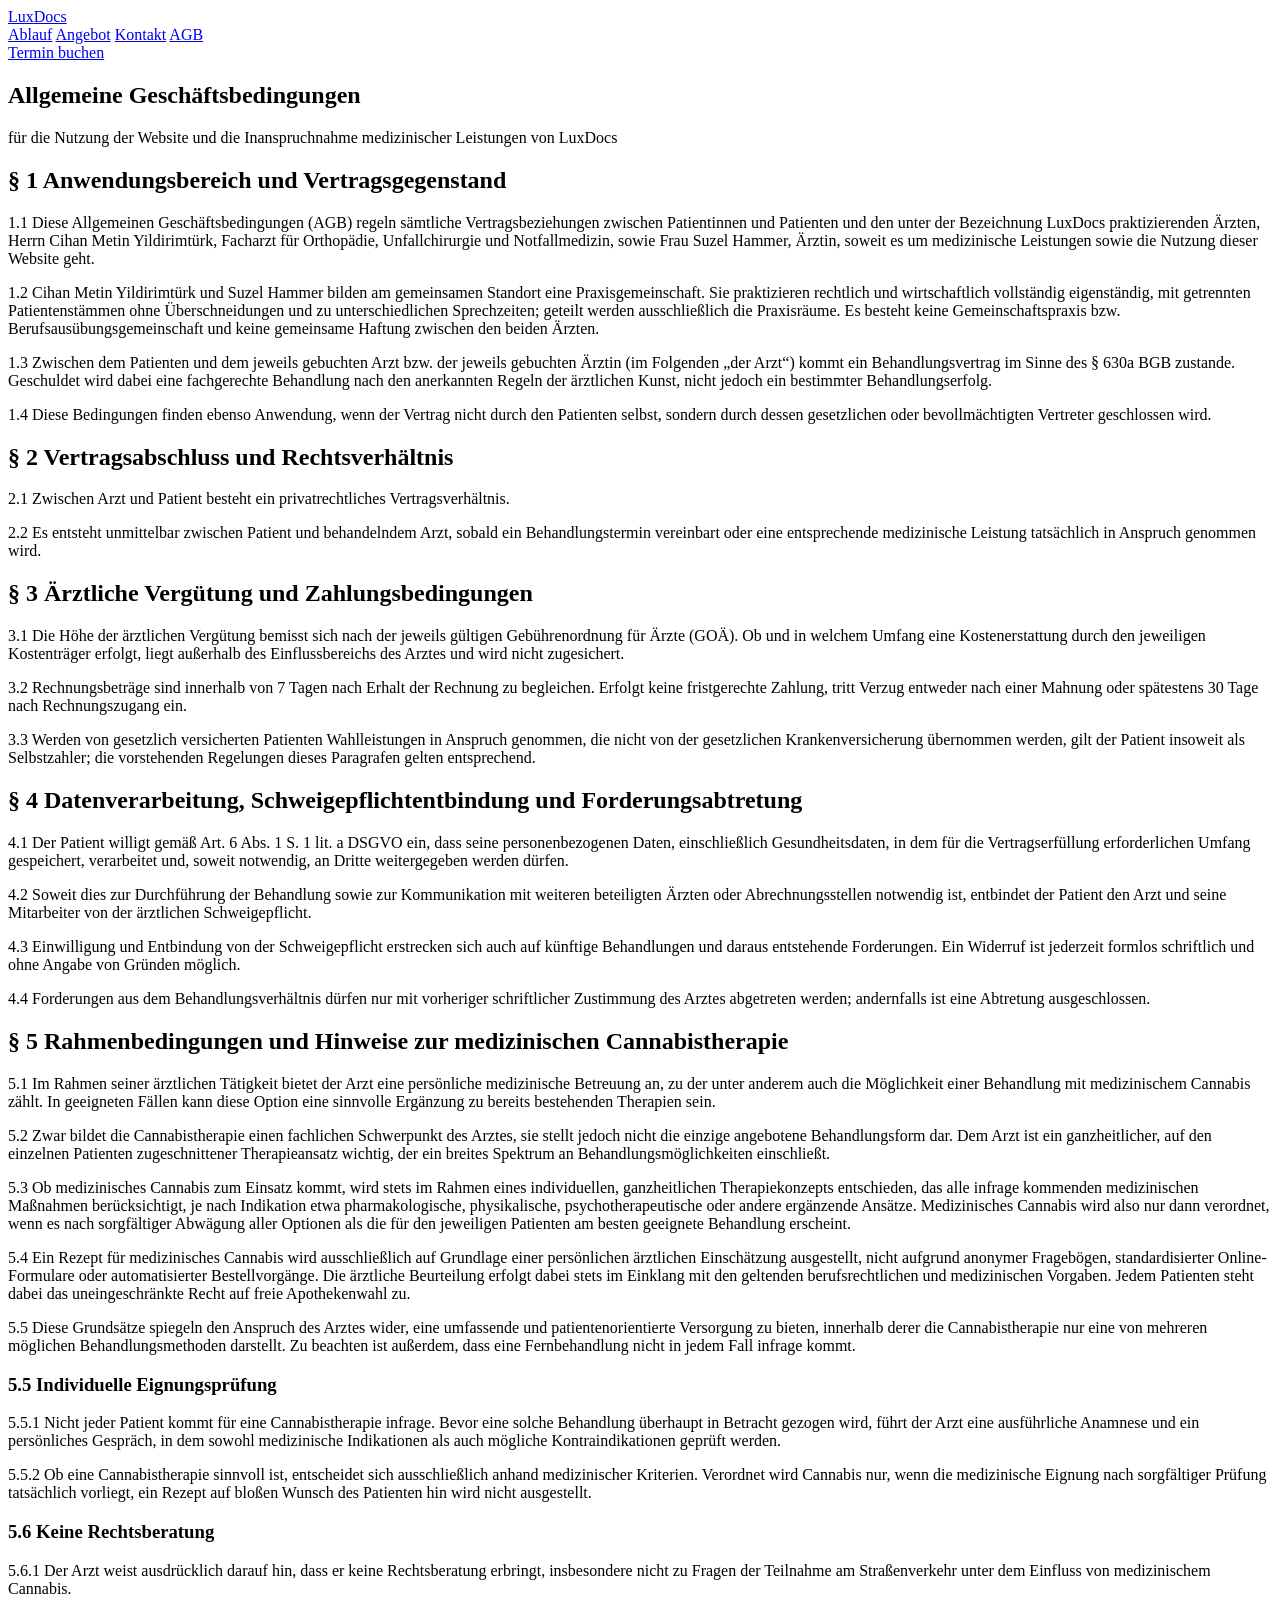
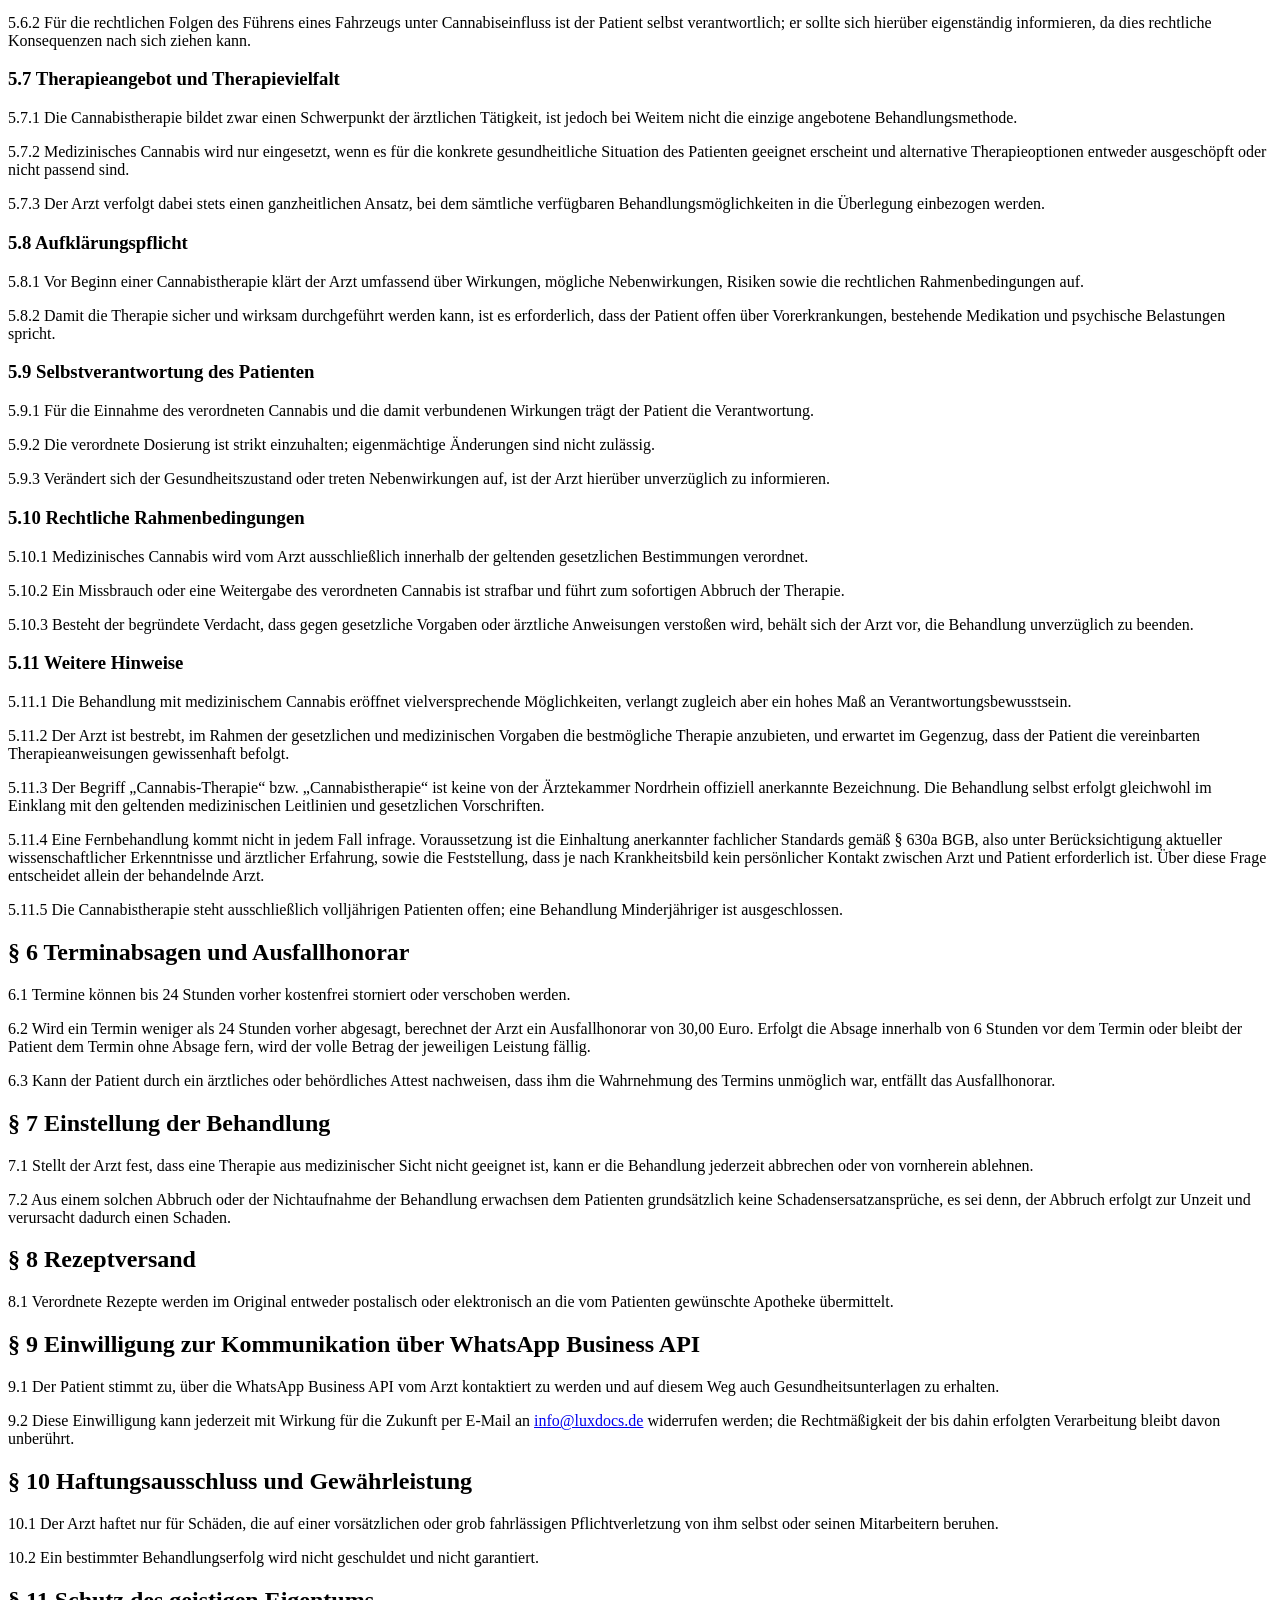
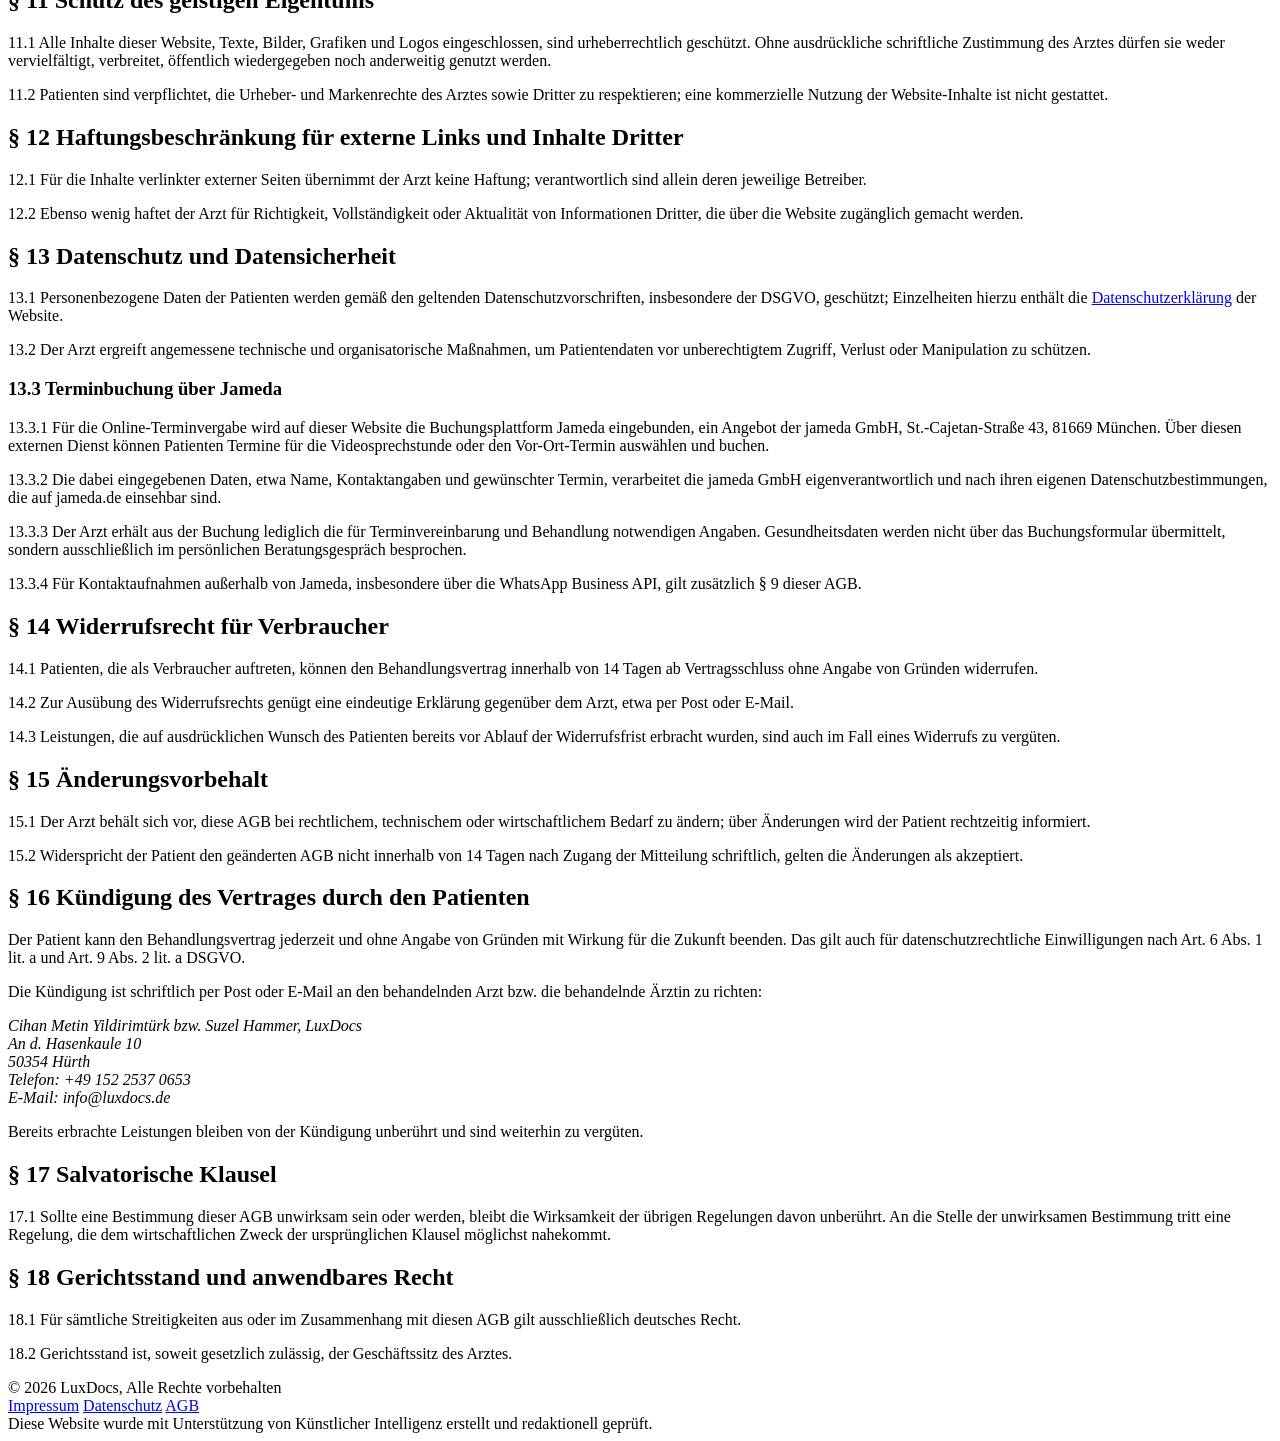
==== agb.html @ f841a047 "Add files via upload" ====
<!DOCTYPE html>
<html lang="de">
<head>
<meta charset="UTF-8">
<meta name="viewport" content="width=device-width, initial-scale=1.0">
<title>AGB, LuxDocs</title>
<meta name="description" content="Allgemeine Geschäftsbedingungen von LuxDocs für die Nutzung der Website und die Inanspruchnahme medizinischer Leistungen.">
<link rel="stylesheet" href="styles.css">
<link rel="icon" type="image/svg+xml" href="data:image/svg+xml,%3Csvg xmlns='http://www.w3.org/2000/svg' viewBox='0 0 100 100'%3E%3Crect width='100' height='100' rx='22' fill='%2315311a'/%3E%3Ctext x='50' y='68' font-family='-apple-system,Helvetica,Arial,sans-serif' font-size='56' font-weight='700' fill='%23f7f5ee' text-anchor='middle'%3EL%3C/text%3E%3C/svg%3E">
</head>
<body>

<header>
  <div class="container nav">
    <a class="logo" href="index.html">Lux<span>Docs</span></a>
    <nav class="nav-links">
      <a href="index.html#ablauf">Ablauf</a>
      <a href="index.html#angebot">Angebot</a>
      <a href="index.html#kontakt">Kontakt</a>
      <a href="agb.html">AGB</a>
    </nav>
    <a class="btn btn-primary" href="https://www.jameda.de/cihan-metin-yildirimtuerk/arzt-orthopaede-unfallchirurg-notfallmediziner/huerth" target="_blank" rel="noopener">Termin buchen</a>
  </div>
</header>

<section class="legal-hero">
  <div class="container">
    <h1>Allgemeine Geschäftsbedingungen</h1>
    <p class="legal-updated">für die Nutzung der Website und die Inanspruchnahme medizinischer Leistungen von LuxDocs</p>
  </div>
</section>

<section class="legal">
  <div class="container legal-inner">

    <h2>§ 1 Anwendungsbereich und Vertragsgegenstand</h2>
    <p>1.1 Diese Allgemeinen Geschäftsbedingungen (AGB) regeln sämtliche Vertragsbeziehungen zwischen Patientinnen und Patienten und den unter der Bezeichnung LuxDocs praktizierenden Ärzten, Herrn Cihan Metin Yildirimtürk, Facharzt für Orthopädie, Unfallchirurgie und Notfallmedizin, sowie Frau Suzel Hammer, Ärztin, soweit es um medizinische Leistungen sowie die Nutzung dieser Website geht.</p>
    <p>1.2 Cihan Metin Yildirimtürk und Suzel Hammer bilden am gemeinsamen Standort eine Praxisgemeinschaft. Sie praktizieren rechtlich und wirtschaftlich vollständig eigenständig, mit getrennten Patientenstämmen ohne Überschneidungen und zu unterschiedlichen Sprechzeiten; geteilt werden ausschließlich die Praxisräume. Es besteht keine Gemeinschaftspraxis bzw. Berufsausübungsgemeinschaft und keine gemeinsame Haftung zwischen den beiden Ärzten.</p>
    <p>1.3 Zwischen dem Patienten und dem jeweils gebuchten Arzt bzw. der jeweils gebuchten Ärztin (im Folgenden „der Arzt“) kommt ein Behandlungsvertrag im Sinne des § 630a BGB zustande. Geschuldet wird dabei eine fachgerechte Behandlung nach den anerkannten Regeln der ärztlichen Kunst, nicht jedoch ein bestimmter Behandlungserfolg.</p>
    <p>1.4 Diese Bedingungen finden ebenso Anwendung, wenn der Vertrag nicht durch den Patienten selbst, sondern durch dessen gesetzlichen oder bevollmächtigten Vertreter geschlossen wird.</p>

    <h2>§ 2 Vertragsabschluss und Rechtsverhältnis</h2>
    <p>2.1 Zwischen Arzt und Patient besteht ein privatrechtliches Vertragsverhältnis.</p>
    <p>2.2 Es entsteht unmittelbar zwischen Patient und behandelndem Arzt, sobald ein Behandlungstermin vereinbart oder eine entsprechende medizinische Leistung tatsächlich in Anspruch genommen wird.</p>

    <h2>§ 3 Ärztliche Vergütung und Zahlungsbedingungen</h2>
    <p>3.1 Die Höhe der ärztlichen Vergütung bemisst sich nach der jeweils gültigen Gebührenordnung für Ärzte (GOÄ). Ob und in welchem Umfang eine Kostenerstattung durch den jeweiligen Kostenträger erfolgt, liegt außerhalb des Einflussbereichs des Arztes und wird nicht zugesichert.</p>
    <p>3.2 Rechnungsbeträge sind innerhalb von 7 Tagen nach Erhalt der Rechnung zu begleichen. Erfolgt keine fristgerechte Zahlung, tritt Verzug entweder nach einer Mahnung oder spätestens 30 Tage nach Rechnungszugang ein.</p>
    <p>3.3 Werden von gesetzlich versicherten Patienten Wahlleistungen in Anspruch genommen, die nicht von der gesetzlichen Krankenversicherung übernommen werden, gilt der Patient insoweit als Selbstzahler; die vorstehenden Regelungen dieses Paragrafen gelten entsprechend.</p>

    <h2>§ 4 Datenverarbeitung, Schweigepflichtentbindung und Forderungsabtretung</h2>
    <p>4.1 Der Patient willigt gemäß Art. 6 Abs. 1 S. 1 lit. a DSGVO ein, dass seine personenbezogenen Daten, einschließlich Gesundheitsdaten, in dem für die Vertragserfüllung erforderlichen Umfang gespeichert, verarbeitet und, soweit notwendig, an Dritte weitergegeben werden dürfen.</p>
    <p>4.2 Soweit dies zur Durchführung der Behandlung sowie zur Kommunikation mit weiteren beteiligten Ärzten oder Abrechnungsstellen notwendig ist, entbindet der Patient den Arzt und seine Mitarbeiter von der ärztlichen Schweigepflicht.</p>
    <p>4.3 Einwilligung und Entbindung von der Schweigepflicht erstrecken sich auch auf künftige Behandlungen und daraus entstehende Forderungen. Ein Widerruf ist jederzeit formlos schriftlich und ohne Angabe von Gründen möglich.</p>
    <p>4.4 Forderungen aus dem Behandlungsverhältnis dürfen nur mit vorheriger schriftlicher Zustimmung des Arztes abgetreten werden; andernfalls ist eine Abtretung ausgeschlossen.</p>

    <h2>§ 5 Rahmenbedingungen und Hinweise zur medizinischen Cannabistherapie</h2>
    <p>5.1 Im Rahmen seiner ärztlichen Tätigkeit bietet der Arzt eine persönliche medizinische Betreuung an, zu der unter anderem auch die Möglichkeit einer Behandlung mit medizinischem Cannabis zählt. In geeigneten Fällen kann diese Option eine sinnvolle Ergänzung zu bereits bestehenden Therapien sein.</p>
    <p>5.2 Zwar bildet die Cannabistherapie einen fachlichen Schwerpunkt des Arztes, sie stellt jedoch nicht die einzige angebotene Behandlungsform dar. Dem Arzt ist ein ganzheitlicher, auf den einzelnen Patienten zugeschnittener Therapieansatz wichtig, der ein breites Spektrum an Behandlungsmöglichkeiten einschließt.</p>
    <p>5.3 Ob medizinisches Cannabis zum Einsatz kommt, wird stets im Rahmen eines individuellen, ganzheitlichen Therapiekonzepts entschieden, das alle infrage kommenden medizinischen Maßnahmen berücksichtigt, je nach Indikation etwa pharmakologische, physikalische, psychotherapeutische oder andere ergänzende Ansätze. Medizinisches Cannabis wird also nur dann verordnet, wenn es nach sorgfältiger Abwägung aller Optionen als die für den jeweiligen Patienten am besten geeignete Behandlung erscheint.</p>
    <p>5.4 Ein Rezept für medizinisches Cannabis wird ausschließlich auf Grundlage einer persönlichen ärztlichen Einschätzung ausgestellt, nicht aufgrund anonymer Fragebögen, standardisierter Online-Formulare oder automatisierter Bestellvorgänge. Die ärztliche Beurteilung erfolgt dabei stets im Einklang mit den geltenden berufsrechtlichen und medizinischen Vorgaben. Jedem Patienten steht dabei das uneingeschränkte Recht auf freie Apothekenwahl zu.</p>
    <p>5.5 Diese Grundsätze spiegeln den Anspruch des Arztes wider, eine umfassende und patientenorientierte Versorgung zu bieten, innerhalb derer die Cannabistherapie nur eine von mehreren möglichen Behandlungsmethoden darstellt. Zu beachten ist außerdem, dass eine Fernbehandlung nicht in jedem Fall infrage kommt.</p>

    <h3>5.5 Individuelle Eignungsprüfung</h3>
    <p>5.5.1 Nicht jeder Patient kommt für eine Cannabistherapie infrage. Bevor eine solche Behandlung überhaupt in Betracht gezogen wird, führt der Arzt eine ausführliche Anamnese und ein persönliches Gespräch, in dem sowohl medizinische Indikationen als auch mögliche Kontraindikationen geprüft werden.</p>
    <p>5.5.2 Ob eine Cannabistherapie sinnvoll ist, entscheidet sich ausschließlich anhand medizinischer Kriterien. Verordnet wird Cannabis nur, wenn die medizinische Eignung nach sorgfältiger Prüfung tatsächlich vorliegt, ein Rezept auf bloßen Wunsch des Patienten hin wird nicht ausgestellt.</p>

    <h3>5.6 Keine Rechtsberatung</h3>
    <p>5.6.1 Der Arzt weist ausdrücklich darauf hin, dass er keine Rechtsberatung erbringt, insbesondere nicht zu Fragen der Teilnahme am Straßenverkehr unter dem Einfluss von medizinischem Cannabis.</p>
    <p>5.6.2 Für die rechtlichen Folgen des Führens eines Fahrzeugs unter Cannabiseinfluss ist der Patient selbst verantwortlich; er sollte sich hierüber eigenständig informieren, da dies rechtliche Konsequenzen nach sich ziehen kann.</p>

    <h3>5.7 Therapieangebot und Therapievielfalt</h3>
    <p>5.7.1 Die Cannabistherapie bildet zwar einen Schwerpunkt der ärztlichen Tätigkeit, ist jedoch bei Weitem nicht die einzige angebotene Behandlungsmethode.</p>
    <p>5.7.2 Medizinisches Cannabis wird nur eingesetzt, wenn es für die konkrete gesundheitliche Situation des Patienten geeignet erscheint und alternative Therapieoptionen entweder ausgeschöpft oder nicht passend sind.</p>
    <p>5.7.3 Der Arzt verfolgt dabei stets einen ganzheitlichen Ansatz, bei dem sämtliche verfügbaren Behandlungsmöglichkeiten in die Überlegung einbezogen werden.</p>

    <h3>5.8 Aufklärungspflicht</h3>
    <p>5.8.1 Vor Beginn einer Cannabistherapie klärt der Arzt umfassend über Wirkungen, mögliche Nebenwirkungen, Risiken sowie die rechtlichen Rahmenbedingungen auf.</p>
    <p>5.8.2 Damit die Therapie sicher und wirksam durchgeführt werden kann, ist es erforderlich, dass der Patient offen über Vorerkrankungen, bestehende Medikation und psychische Belastungen spricht.</p>

    <h3>5.9 Selbstverantwortung des Patienten</h3>
    <p>5.9.1 Für die Einnahme des verordneten Cannabis und die damit verbundenen Wirkungen trägt der Patient die Verantwortung.</p>
    <p>5.9.2 Die verordnete Dosierung ist strikt einzuhalten; eigenmächtige Änderungen sind nicht zulässig.</p>
    <p>5.9.3 Verändert sich der Gesundheitszustand oder treten Nebenwirkungen auf, ist der Arzt hierüber unverzüglich zu informieren.</p>

    <h3>5.10 Rechtliche Rahmenbedingungen</h3>
    <p>5.10.1 Medizinisches Cannabis wird vom Arzt ausschließlich innerhalb der geltenden gesetzlichen Bestimmungen verordnet.</p>
    <p>5.10.2 Ein Missbrauch oder eine Weitergabe des verordneten Cannabis ist strafbar und führt zum sofortigen Abbruch der Therapie.</p>
    <p>5.10.3 Besteht der begründete Verdacht, dass gegen gesetzliche Vorgaben oder ärztliche Anweisungen verstoßen wird, behält sich der Arzt vor, die Behandlung unverzüglich zu beenden.</p>

    <h3>5.11 Weitere Hinweise</h3>
    <p>5.11.1 Die Behandlung mit medizinischem Cannabis eröffnet vielversprechende Möglichkeiten, verlangt zugleich aber ein hohes Maß an Verantwortungsbewusstsein.</p>
    <p>5.11.2 Der Arzt ist bestrebt, im Rahmen der gesetzlichen und medizinischen Vorgaben die bestmögliche Therapie anzubieten, und erwartet im Gegenzug, dass der Patient die vereinbarten Therapieanweisungen gewissenhaft befolgt.</p>
    <p>5.11.3 Der Begriff „Cannabis-Therapie“ bzw. „Cannabistherapie“ ist keine von der Ärztekammer Nordrhein offiziell anerkannte Bezeichnung. Die Behandlung selbst erfolgt gleichwohl im Einklang mit den geltenden medizinischen Leitlinien und gesetzlichen Vorschriften.</p>
    <p>5.11.4 Eine Fernbehandlung kommt nicht in jedem Fall infrage. Voraussetzung ist die Einhaltung anerkannter fachlicher Standards gemäß § 630a BGB, also unter Berücksichtigung aktueller wissenschaftlicher Erkenntnisse und ärztlicher Erfahrung, sowie die Feststellung, dass je nach Krankheitsbild kein persönlicher Kontakt zwischen Arzt und Patient erforderlich ist. Über diese Frage entscheidet allein der behandelnde Arzt.</p>
    <p>5.11.5 Die Cannabistherapie steht ausschließlich volljährigen Patienten offen; eine Behandlung Minderjähriger ist ausgeschlossen.</p>

    <h2>§ 6 Terminabsagen und Ausfallhonorar</h2>
    <p>6.1 Termine können bis 24 Stunden vorher kostenfrei storniert oder verschoben werden.</p>
    <p>6.2 Wird ein Termin weniger als 24 Stunden vorher abgesagt, berechnet der Arzt ein Ausfallhonorar von 30,00 Euro. Erfolgt die Absage innerhalb von 6 Stunden vor dem Termin oder bleibt der Patient dem Termin ohne Absage fern, wird der volle Betrag der jeweiligen Leistung fällig.</p>
    <p>6.3 Kann der Patient durch ein ärztliches oder behördliches Attest nachweisen, dass ihm die Wahrnehmung des Termins unmöglich war, entfällt das Ausfallhonorar.</p>

    <h2>§ 7 Einstellung der Behandlung</h2>
    <p>7.1 Stellt der Arzt fest, dass eine Therapie aus medizinischer Sicht nicht geeignet ist, kann er die Behandlung jederzeit abbrechen oder von vornherein ablehnen.</p>
    <p>7.2 Aus einem solchen Abbruch oder der Nichtaufnahme der Behandlung erwachsen dem Patienten grundsätzlich keine Schadensersatzansprüche, es sei denn, der Abbruch erfolgt zur Unzeit und verursacht dadurch einen Schaden.</p>

    <h2>§ 8 Rezeptversand</h2>
    <p>8.1 Verordnete Rezepte werden im Original entweder postalisch oder elektronisch an die vom Patienten gewünschte Apotheke übermittelt.</p>

    <h2>§ 9 Einwilligung zur Kommunikation über WhatsApp Business API</h2>
    <p>9.1 Der Patient stimmt zu, über die WhatsApp Business API vom Arzt kontaktiert zu werden und auf diesem Weg auch Gesundheitsunterlagen zu erhalten.</p>
    <p>9.2 Diese Einwilligung kann jederzeit mit Wirkung für die Zukunft per E-Mail an <a href="mailto:info@luxdocs.de">info@luxdocs.de</a> widerrufen werden; die Rechtmäßigkeit der bis dahin erfolgten Verarbeitung bleibt davon unberührt.</p>

    <h2>§ 10 Haftungsausschluss und Gewährleistung</h2>
    <p>10.1 Der Arzt haftet nur für Schäden, die auf einer vorsätzlichen oder grob fahrlässigen Pflichtverletzung von ihm selbst oder seinen Mitarbeitern beruhen.</p>
    <p>10.2 Ein bestimmter Behandlungserfolg wird nicht geschuldet und nicht garantiert.</p>

    <h2>§ 11 Schutz des geistigen Eigentums</h2>
    <p>11.1 Alle Inhalte dieser Website, Texte, Bilder, Grafiken und Logos eingeschlossen, sind urheberrechtlich geschützt. Ohne ausdrückliche schriftliche Zustimmung des Arztes dürfen sie weder vervielfältigt, verbreitet, öffentlich wiedergegeben noch anderweitig genutzt werden.</p>
    <p>11.2 Patienten sind verpflichtet, die Urheber- und Markenrechte des Arztes sowie Dritter zu respektieren; eine kommerzielle Nutzung der Website-Inhalte ist nicht gestattet.</p>

    <h2>§ 12 Haftungsbeschränkung für externe Links und Inhalte Dritter</h2>
    <p>12.1 Für die Inhalte verlinkter externer Seiten übernimmt der Arzt keine Haftung; verantwortlich sind allein deren jeweilige Betreiber.</p>
    <p>12.2 Ebenso wenig haftet der Arzt für Richtigkeit, Vollständigkeit oder Aktualität von Informationen Dritter, die über die Website zugänglich gemacht werden.</p>

    <h2>§ 13 Datenschutz und Datensicherheit</h2>
    <p>13.1 Personenbezogene Daten der Patienten werden gemäß den geltenden Datenschutzvorschriften, insbesondere der DSGVO, geschützt; Einzelheiten hierzu enthält die <a href="datenschutz.html">Datenschutzerklärung</a> der Website.</p>
    <p>13.2 Der Arzt ergreift angemessene technische und organisatorische Maßnahmen, um Patientendaten vor unberechtigtem Zugriff, Verlust oder Manipulation zu schützen.</p>

    <h3>13.3 Terminbuchung über Jameda</h3>
    <p>13.3.1 Für die Online-Terminvergabe wird auf dieser Website die Buchungsplattform Jameda eingebunden, ein Angebot der jameda GmbH, St.-Cajetan-Straße 43, 81669 München. Über diesen externen Dienst können Patienten Termine für die Videosprechstunde oder den Vor-Ort-Termin auswählen und buchen.</p>
    <p>13.3.2 Die dabei eingegebenen Daten, etwa Name, Kontaktangaben und gewünschter Termin, verarbeitet die jameda GmbH eigenverantwortlich und nach ihren eigenen Datenschutzbestimmungen, die auf jameda.de einsehbar sind.</p>
    <p>13.3.3 Der Arzt erhält aus der Buchung lediglich die für Terminvereinbarung und Behandlung notwendigen Angaben. Gesundheitsdaten werden nicht über das Buchungsformular übermittelt, sondern ausschließlich im persönlichen Beratungsgespräch besprochen.</p>
    <p>13.3.4 Für Kontaktaufnahmen außerhalb von Jameda, insbesondere über die WhatsApp Business API, gilt zusätzlich § 9 dieser AGB.</p>

    <h2>§ 14 Widerrufsrecht für Verbraucher</h2>
    <p>14.1 Patienten, die als Verbraucher auftreten, können den Behandlungsvertrag innerhalb von 14 Tagen ab Vertragsschluss ohne Angabe von Gründen widerrufen.</p>
    <p>14.2 Zur Ausübung des Widerrufsrechts genügt eine eindeutige Erklärung gegenüber dem Arzt, etwa per Post oder E-Mail.</p>
    <p>14.3 Leistungen, die auf ausdrücklichen Wunsch des Patienten bereits vor Ablauf der Widerrufsfrist erbracht wurden, sind auch im Fall eines Widerrufs zu vergüten.</p>

    <h2>§ 15 Änderungsvorbehalt</h2>
    <p>15.1 Der Arzt behält sich vor, diese AGB bei rechtlichem, technischem oder wirtschaftlichem Bedarf zu ändern; über Änderungen wird der Patient rechtzeitig informiert.</p>
    <p>15.2 Widerspricht der Patient den geänderten AGB nicht innerhalb von 14 Tagen nach Zugang der Mitteilung schriftlich, gelten die Änderungen als akzeptiert.</p>

    <h2>§ 16 Kündigung des Vertrages durch den Patienten</h2>
    <p>Der Patient kann den Behandlungsvertrag jederzeit und ohne Angabe von Gründen mit Wirkung für die Zukunft beenden. Das gilt auch für datenschutzrechtliche Einwilligungen nach Art. 6 Abs. 1 lit. a und Art. 9 Abs. 2 lit. a DSGVO.</p>
    <p>Die Kündigung ist schriftlich per Post oder E-Mail an den behandelnden Arzt bzw. die behandelnde Ärztin zu richten:</p>
    <address>
      Cihan Metin Yildirimtürk bzw. Suzel Hammer, LuxDocs<br>
      An d. Hasenkaule 10<br>
      50354 Hürth<br>
      Telefon: +49 152 2537 0653<br>
      E-Mail: info@luxdocs.de
    </address>
    <p>Bereits erbrachte Leistungen bleiben von der Kündigung unberührt und sind weiterhin zu vergüten.</p>

    <h2>§ 17 Salvatorische Klausel</h2>
    <p>17.1 Sollte eine Bestimmung dieser AGB unwirksam sein oder werden, bleibt die Wirksamkeit der übrigen Regelungen davon unberührt. An die Stelle der unwirksamen Bestimmung tritt eine Regelung, die dem wirtschaftlichen Zweck der ursprünglichen Klausel möglichst nahekommt.</p>

    <h2>§ 18 Gerichtsstand und anwendbares Recht</h2>
    <p>18.1 Für sämtliche Streitigkeiten aus oder im Zusammenhang mit diesen AGB gilt ausschließlich deutsches Recht.</p>
    <p>18.2 Gerichtsstand ist, soweit gesetzlich zulässig, der Geschäftssitz des Arztes.</p>

  </div>
</section>

<footer>
  <div class="container footer-inner">
    <div>© <span id="year"></span> Lux<span class="brand-green">Docs</span>, Alle Rechte vorbehalten</div>
    <div class="footer-links">
      <a href="impressum.html">Impressum</a>
      <a href="datenschutz.html">Datenschutz</a>
      <a href="agb.html">AGB</a>
    </div>
  </div>
  <div class="container footer-ai">Diese Website wurde mit Unterstützung von Künstlicher Intelligenz erstellt und redaktionell geprüft.</div>
</footer>

<script>
  document.getElementById('year').textContent = new Date().getFullYear();
</script>

</body>
</html>
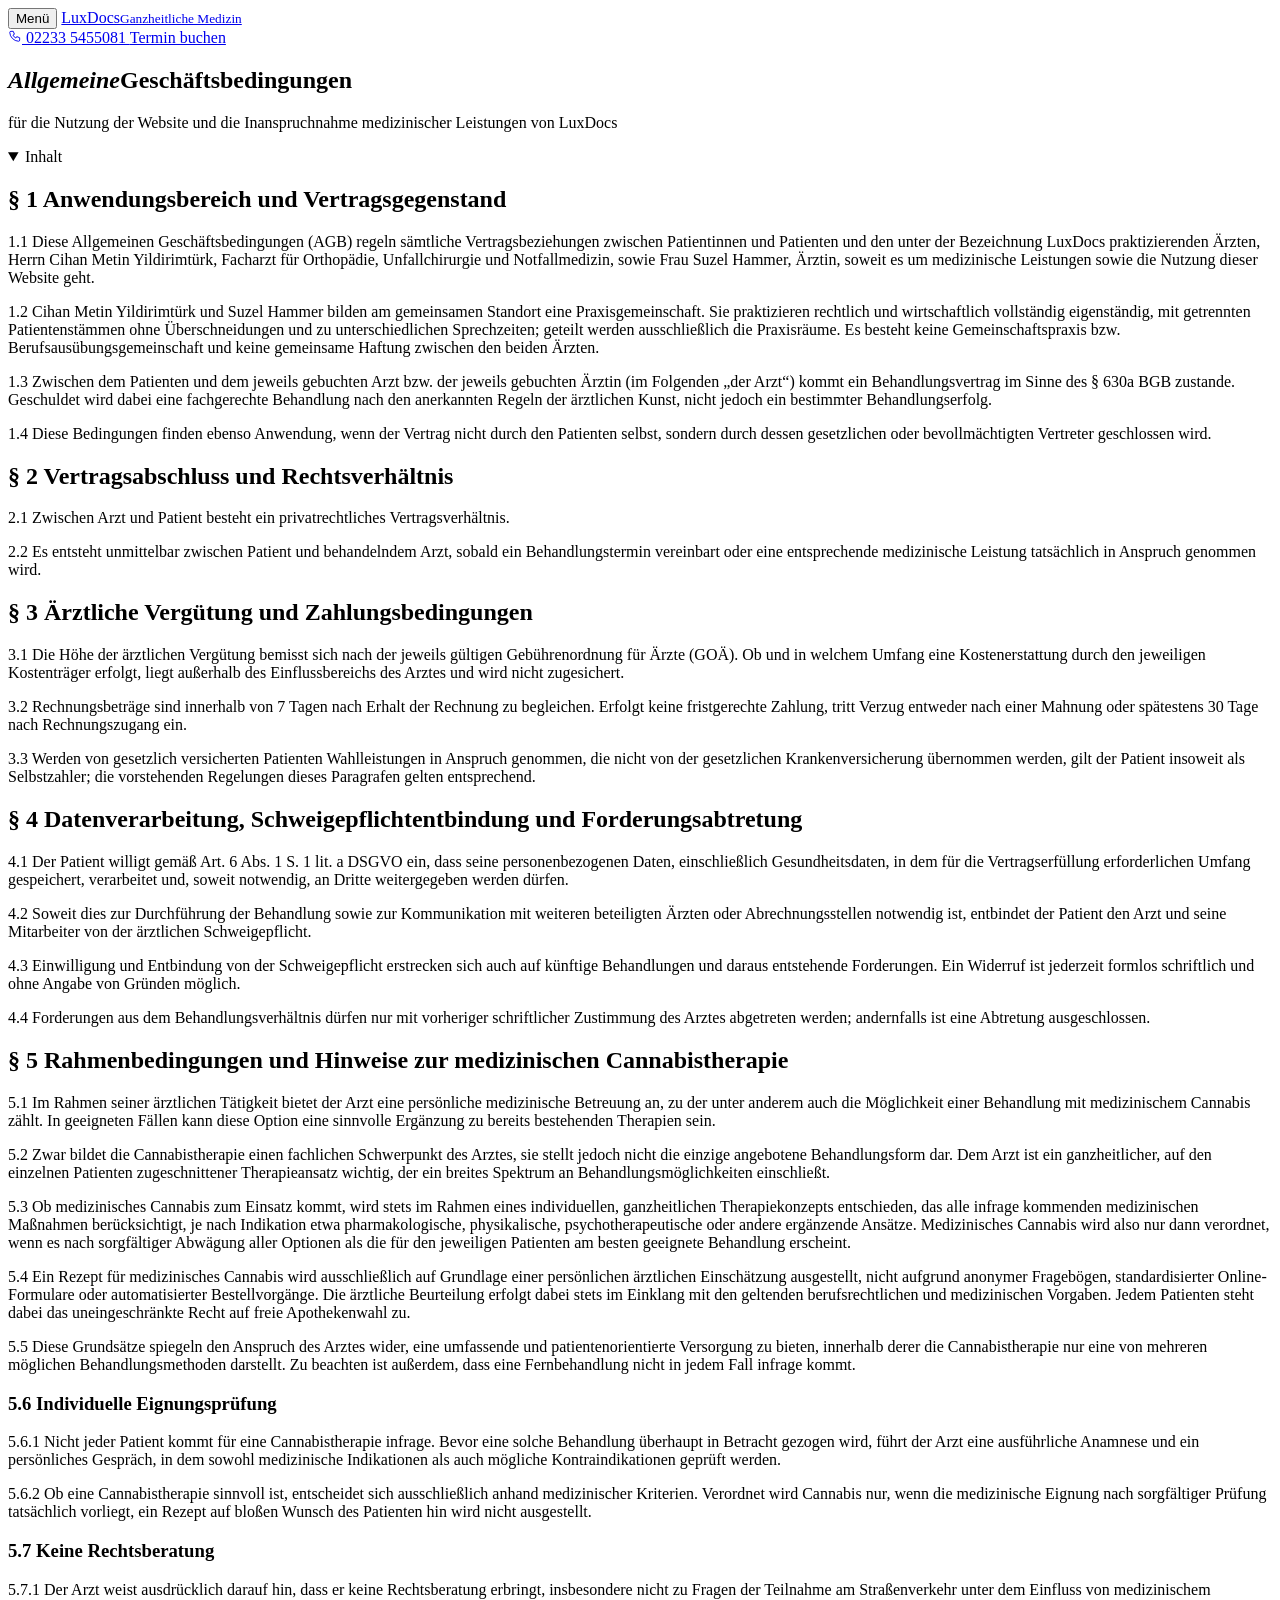
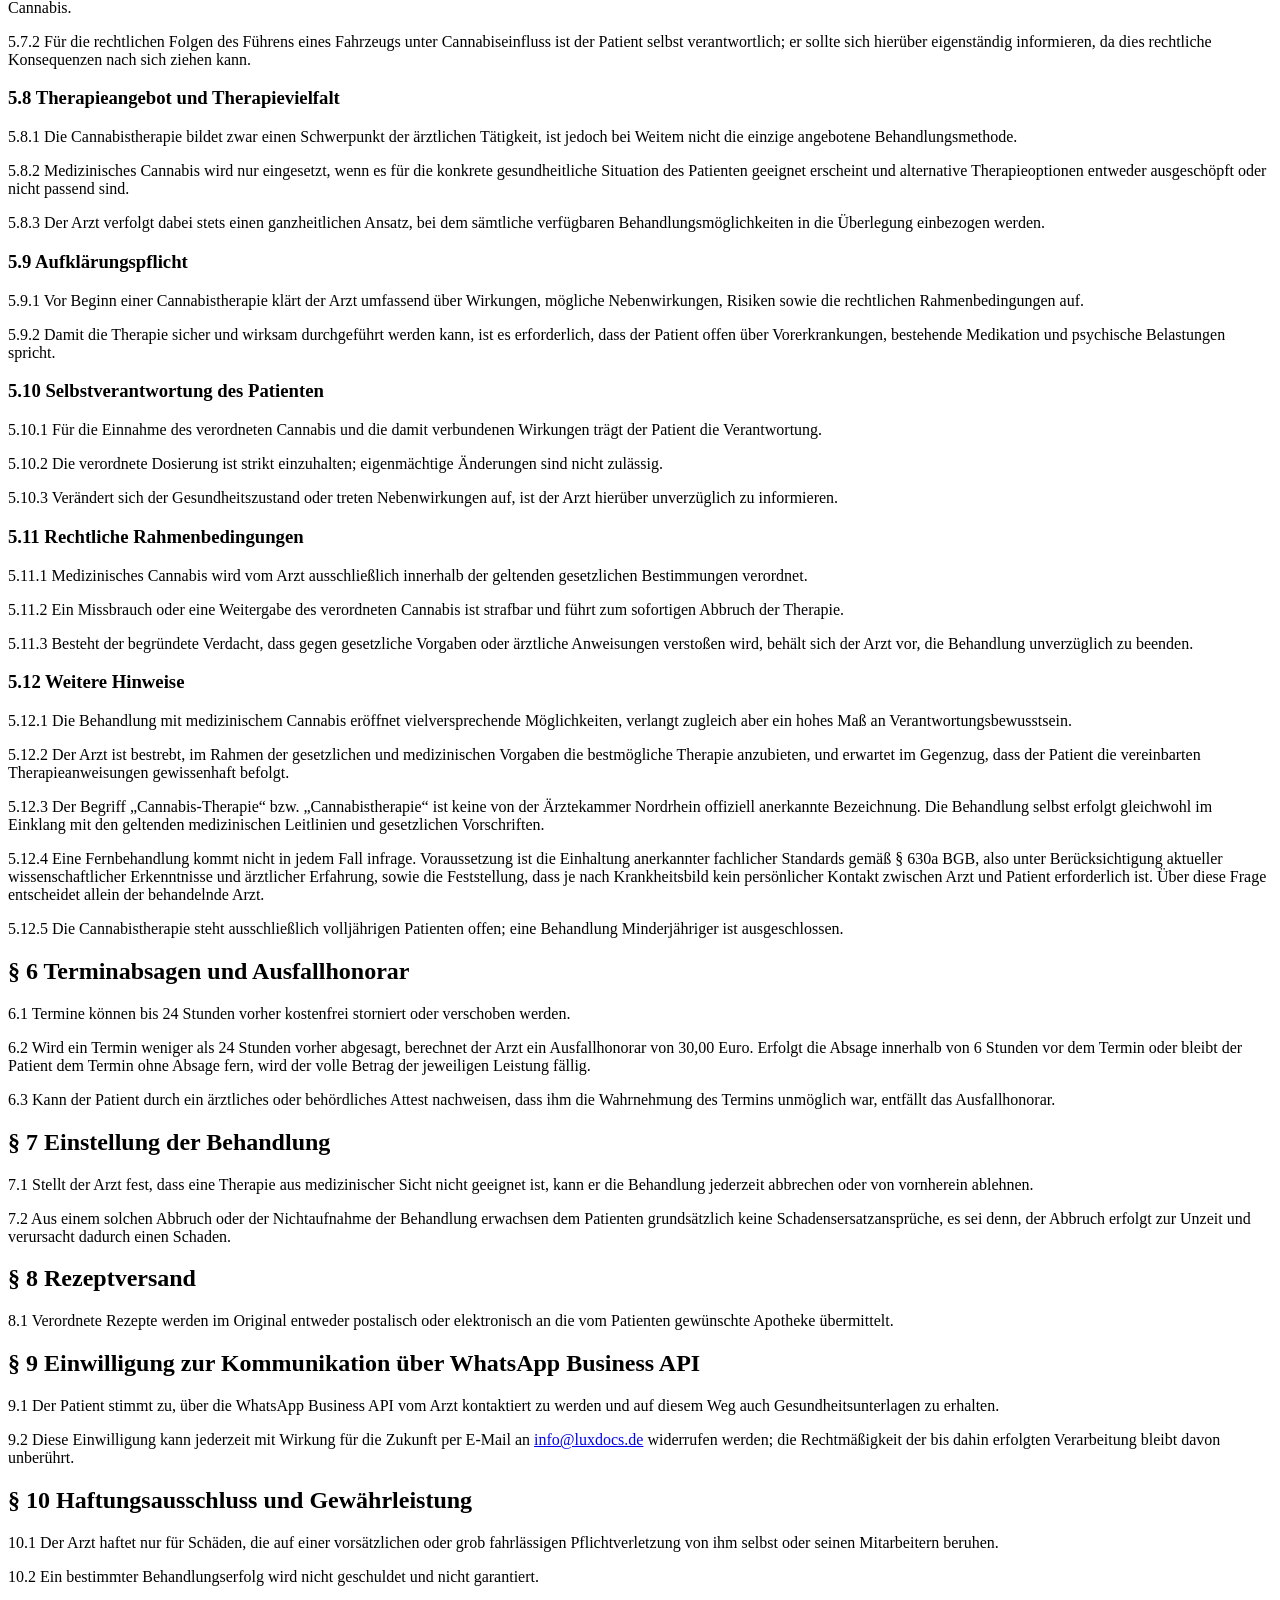
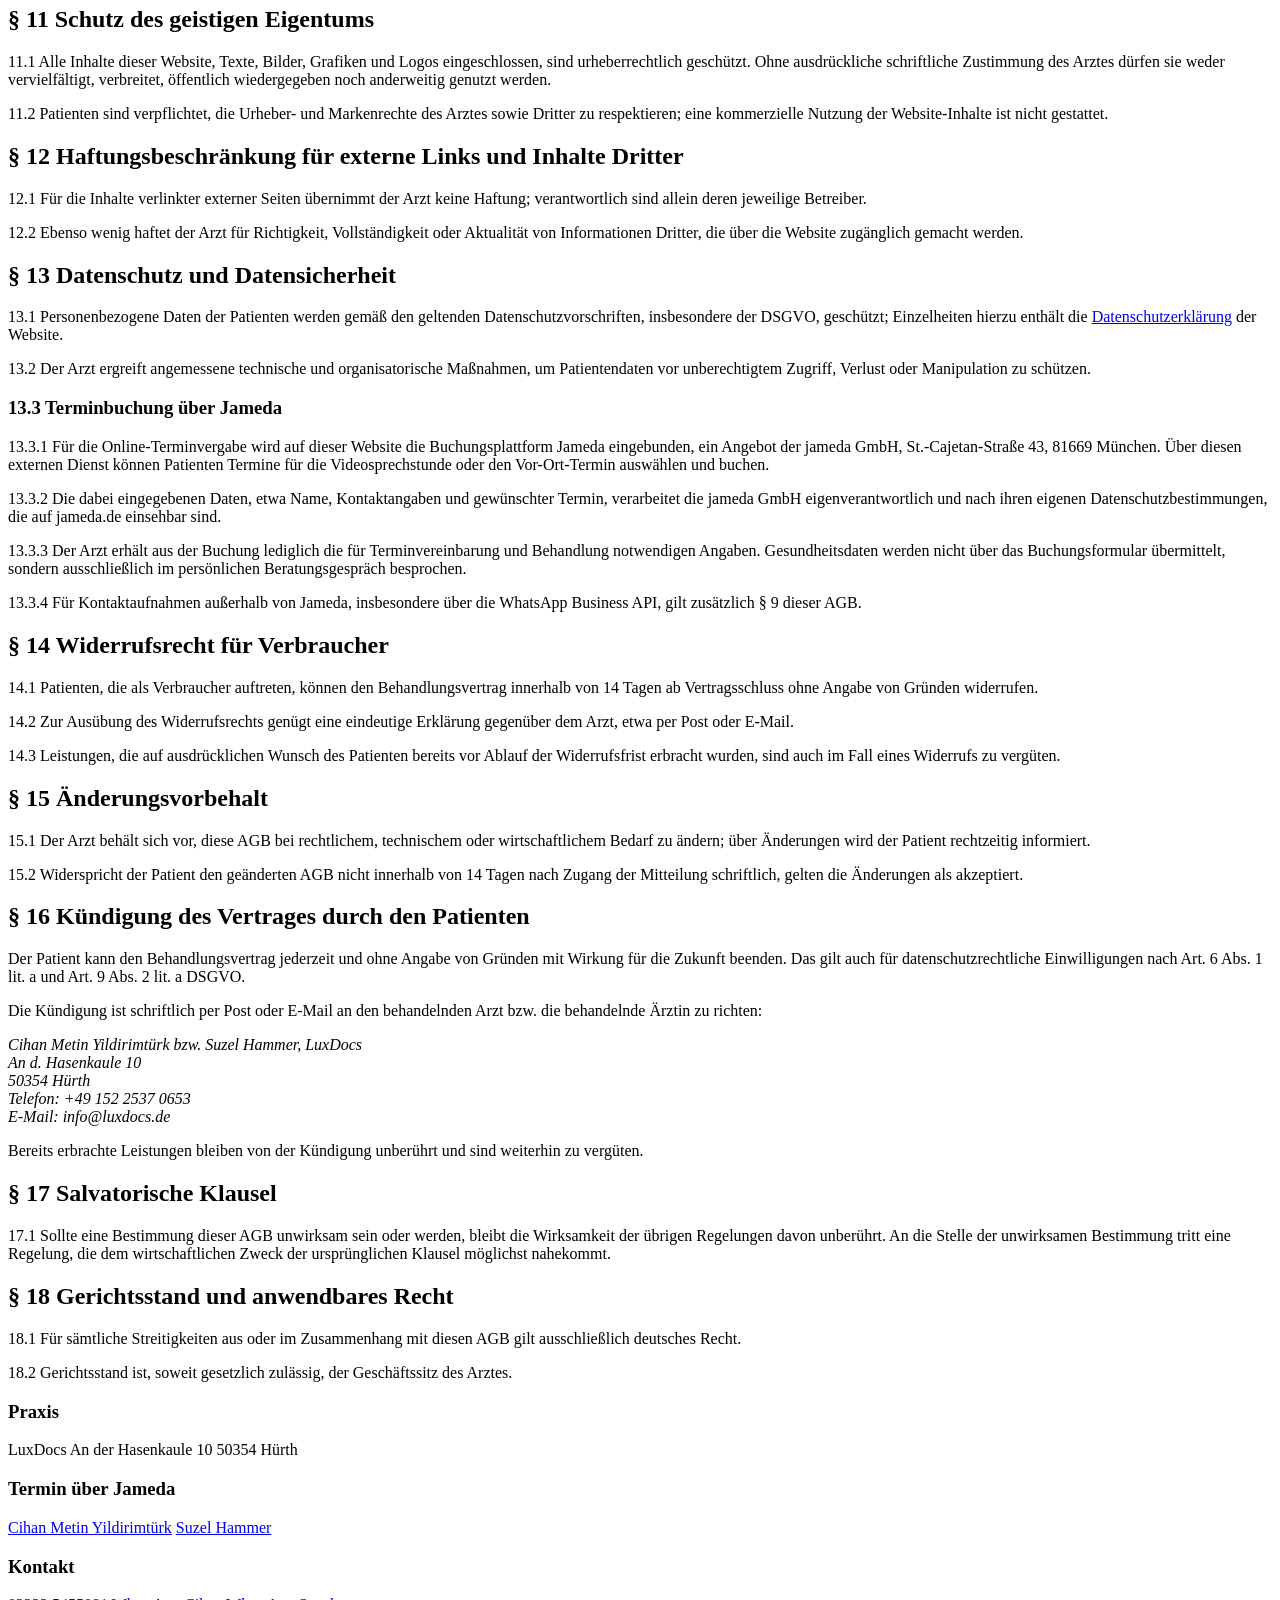
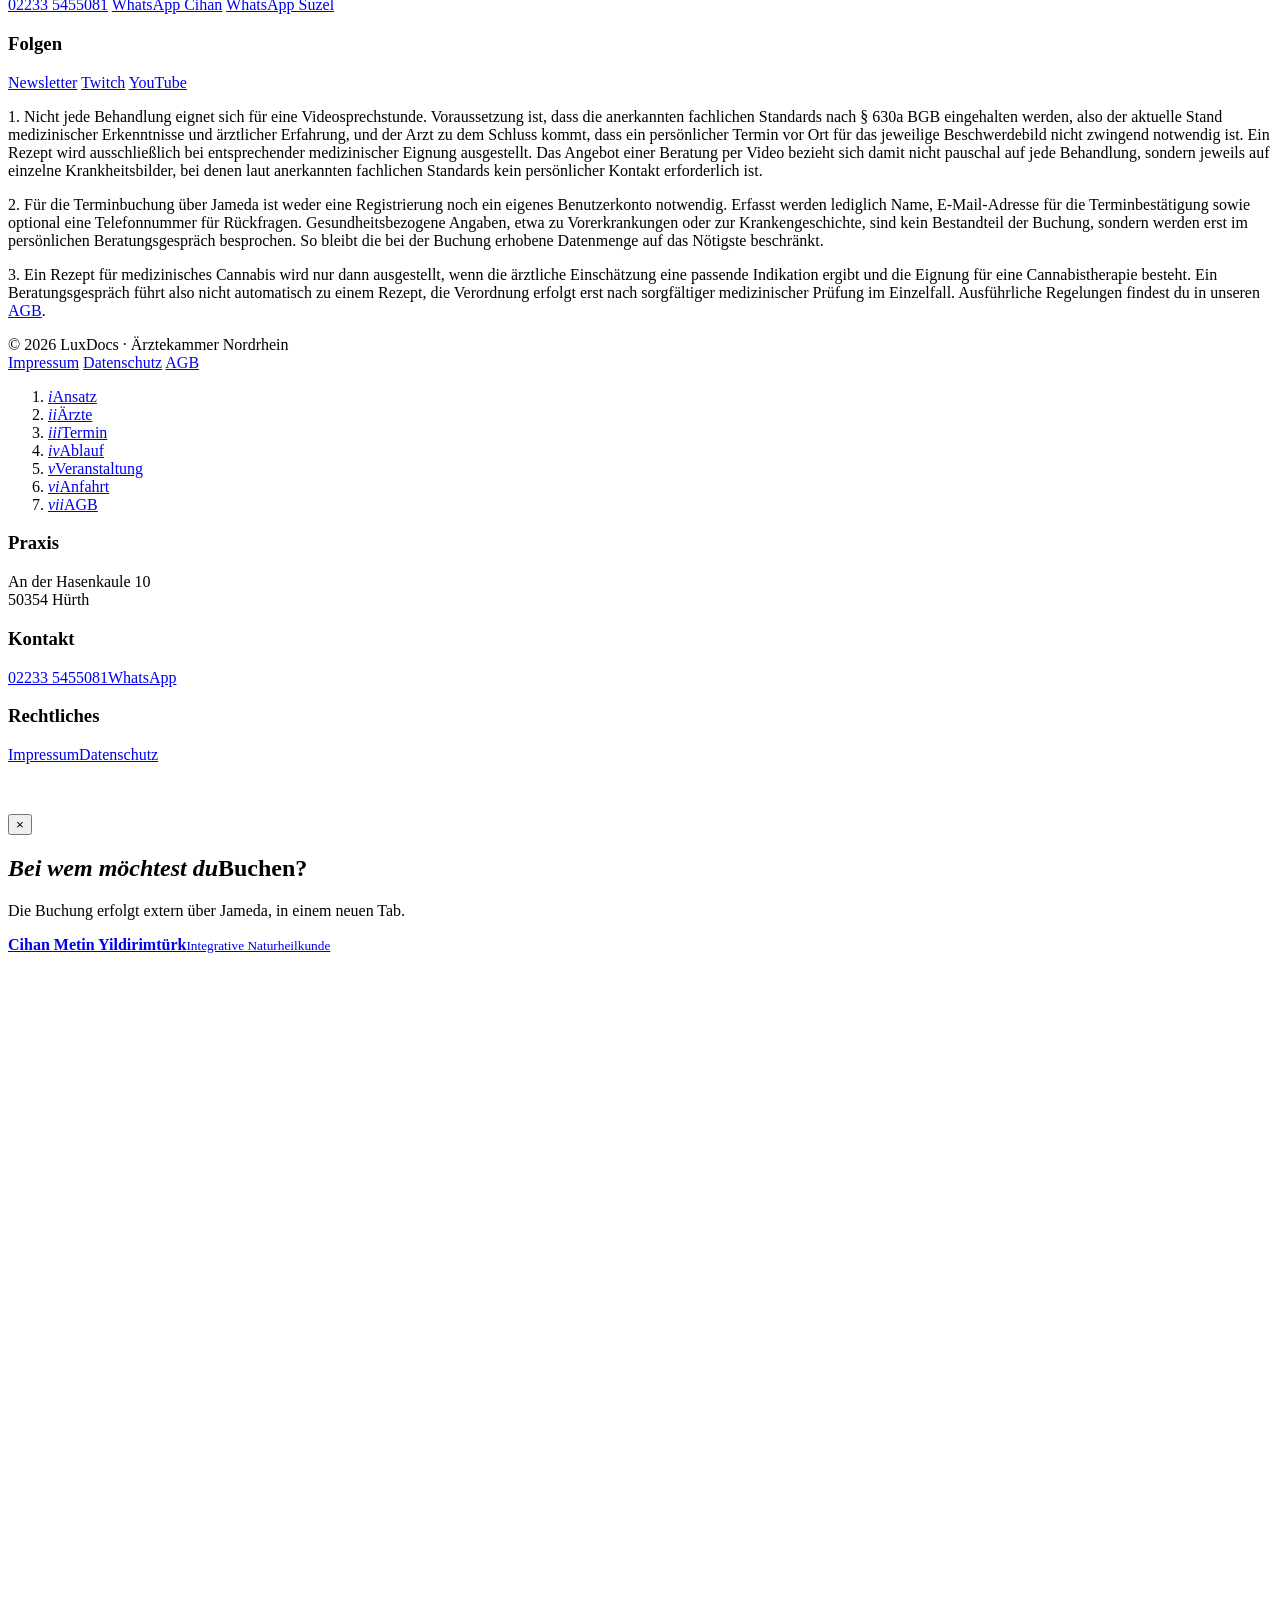
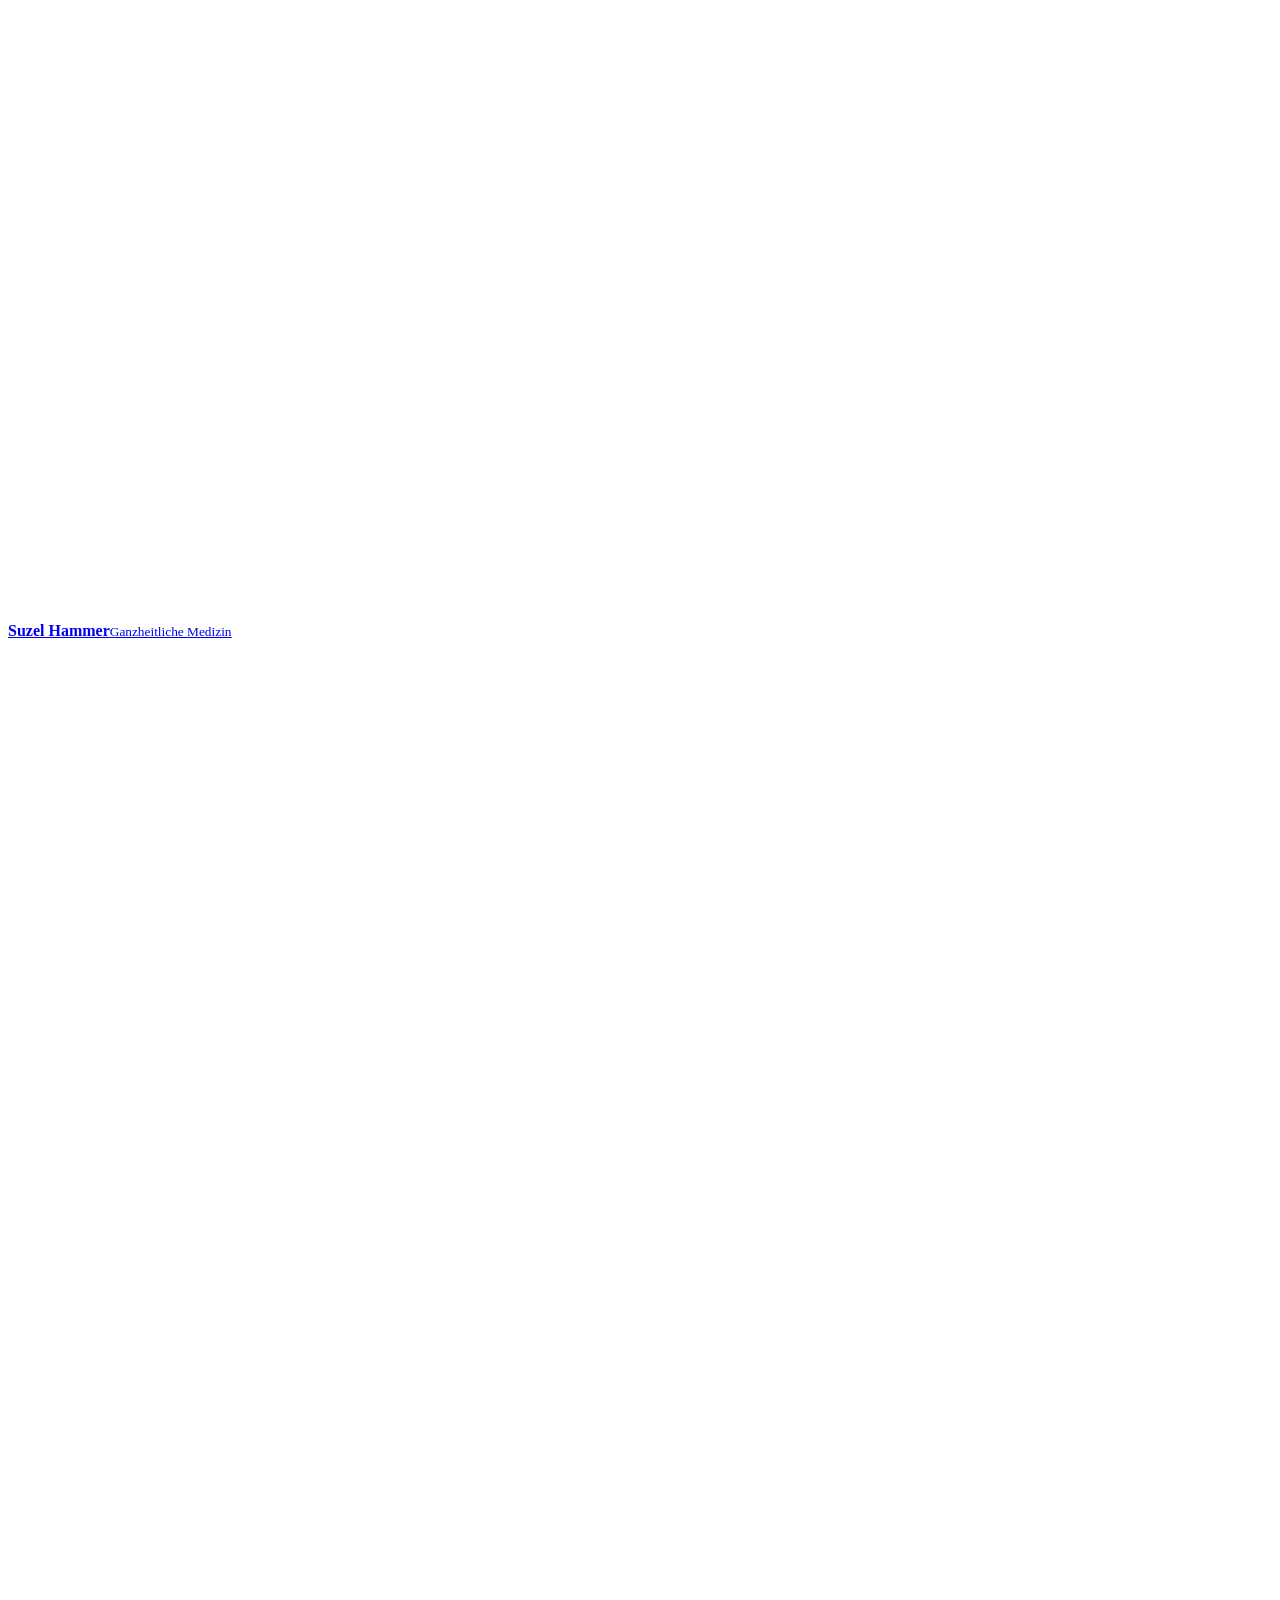
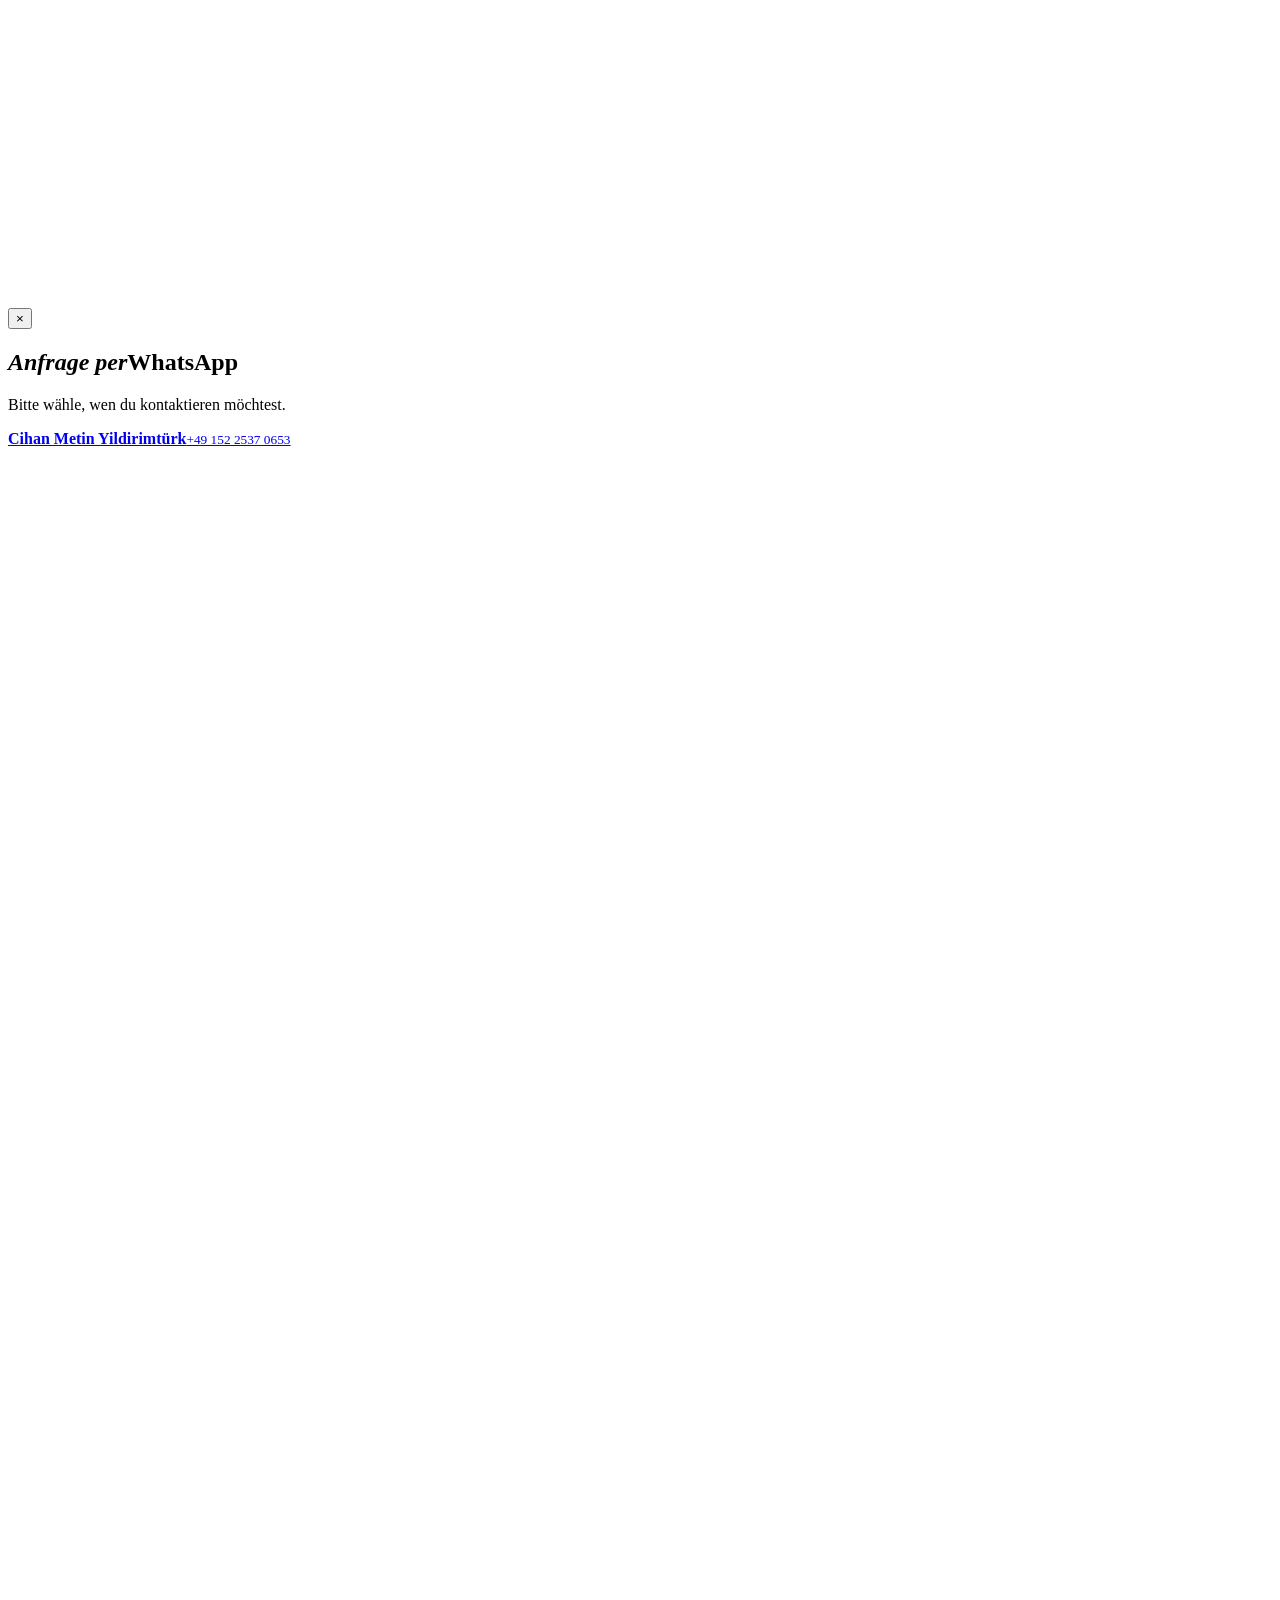
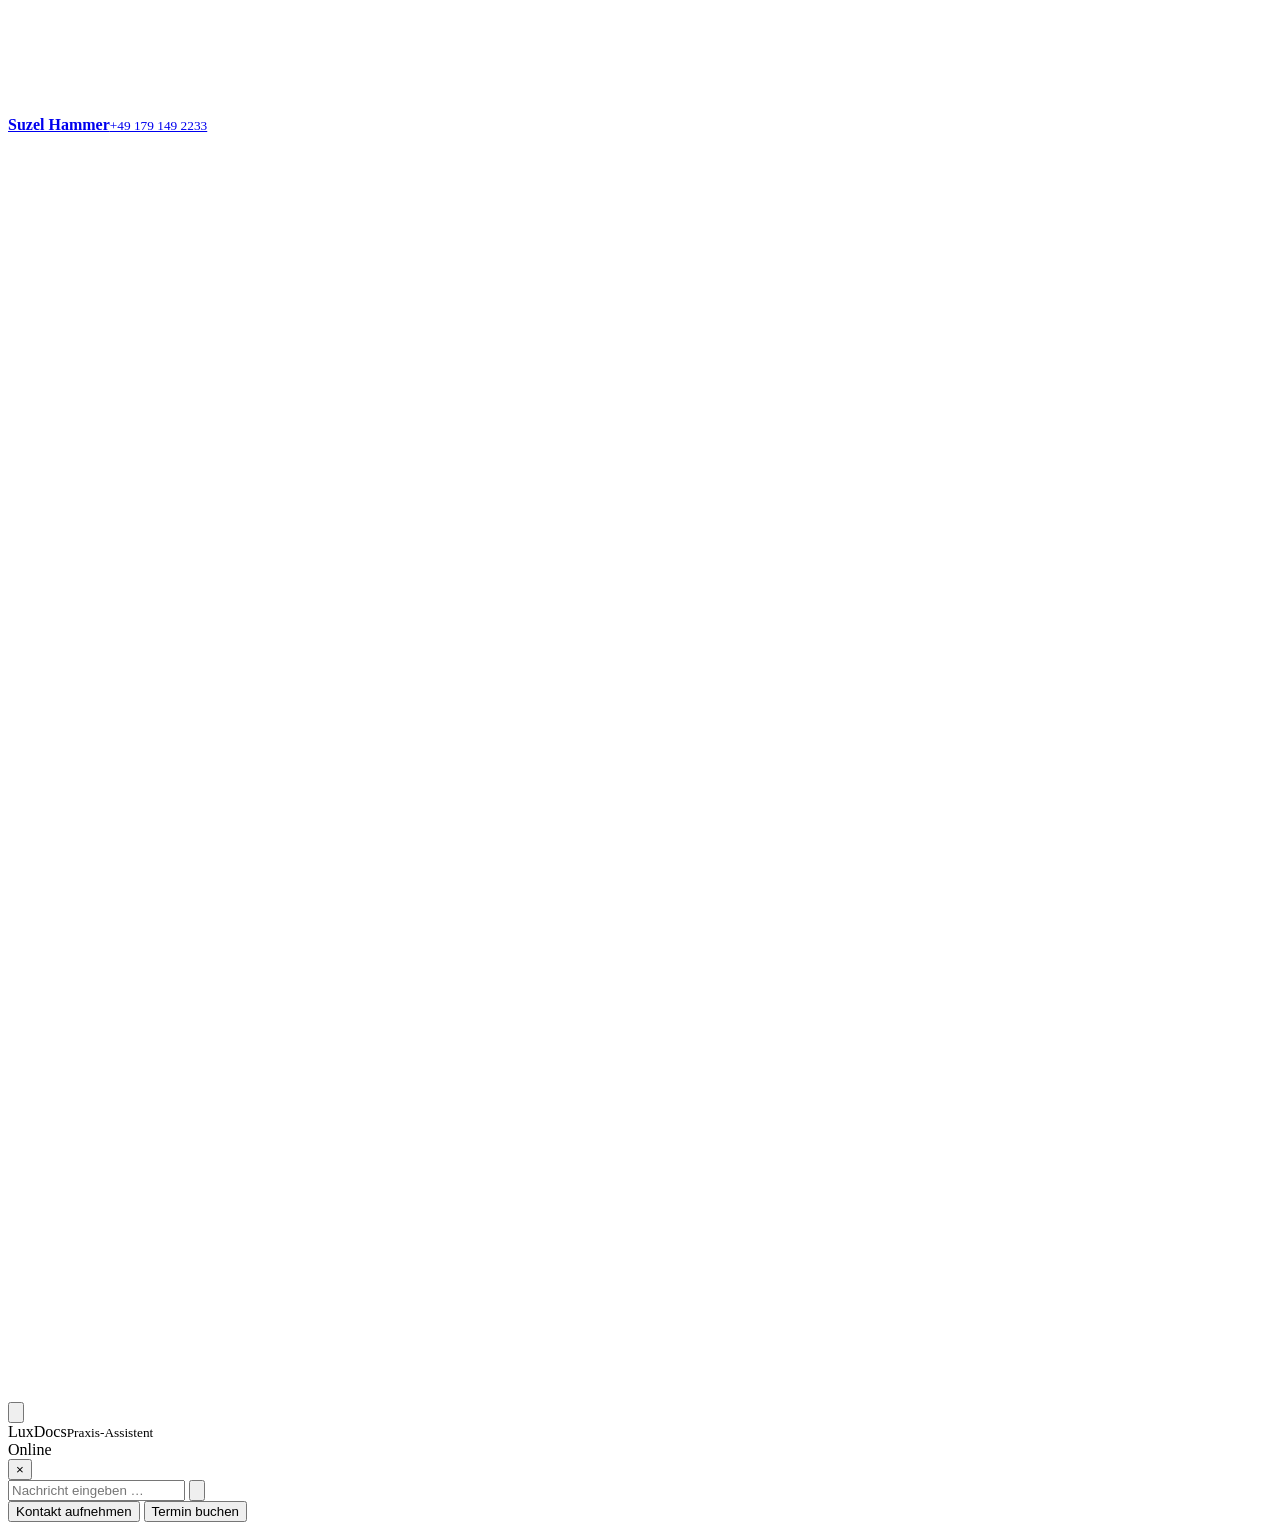
==== commit c7f626cc: "Add files via upload" ====
--- a/agb.html
+++ b/agb.html
@@ -1,184 +1,298 @@
-<!DOCTYPE html>
+<!doctype html>
 <html lang="de">
 <head>
-<meta charset="UTF-8">
-<meta name="viewport" content="width=device-width, initial-scale=1.0">
+<meta charset="utf-8">
+<meta name="viewport" content="width=device-width, initial-scale=1">
 <title>AGB, LuxDocs</title>
 <meta name="description" content="Allgemeine Geschäftsbedingungen von LuxDocs für die Nutzung der Website und die Inanspruchnahme medizinischer Leistungen.">
-<link rel="stylesheet" href="styles.css">
-<link rel="icon" type="image/svg+xml" href="data:image/svg+xml,%3Csvg xmlns='http://www.w3.org/2000/svg' viewBox='0 0 100 100'%3E%3Crect width='100' height='100' rx='22' fill='%2315311a'/%3E%3Ctext x='50' y='68' font-family='-apple-system,Helvetica,Arial,sans-serif' font-size='56' font-weight='700' fill='%23f7f5ee' text-anchor='middle'%3EL%3C/text%3E%3C/svg%3E">
+<link rel="icon" type="image/svg+xml" href="assets/img/favicon.svg">
+<meta name="theme-color" content="#f4f4f5">
+<link rel="preload" href="assets/fonts/source-sans-3.woff2" as="font" type="font/woff2" crossorigin>
+<link rel="stylesheet" href="assets/css/site.css">
 </head>
 <body>
 
-<header>
-  <div class="container nav">
-    <a class="logo" href="index.html">Lux<span>Docs</span></a>
-    <nav class="nav-links">
-      <a href="index.html#ablauf">Ablauf</a>
-      <a href="index.html#angebot">Angebot</a>
-      <a href="index.html#kontakt">Kontakt</a>
-      <a href="agb.html">AGB</a>
-    </nav>
-    <a class="btn btn-primary" href="https://www.jameda.de/cihan-metin-yildirimtuerk/arzt-orthopaede-unfallchirurg-notfallmediziner/huerth" target="_blank" rel="noopener">Termin buchen</a>
+<header class="nav solid" id="nav">
+  <button class="nav-left glass" type="button" aria-expanded="false" aria-controls="menu"><span class="burger"><i></i></span><span class="lbl">Menü</span></button>
+  <a class="wordmark" href="./">LuxDocs<small>Ganzheitliche Medizin</small></a>
+  <div class="nav-right glass">
+    <a class="tel" href="tel:+4922335455081">
+      <svg width="14" height="14" viewBox="0 0 24 24" fill="none" stroke="currentColor" stroke-width="1.6" aria-hidden="true"><path d="M5 4h4l2 5-2.5 1.5a11 11 0 0 0 5 5L15 13l5 2v4a2 2 0 0 1-2 2A16 16 0 0 1 3 6a2 2 0 0 1 2-2"/></svg>
+      02233 5455081
+    </a>
+    <a class="pill light" href="./#team" data-open="booking">Termin buchen</a>
   </div>
 </header>
 
-<section class="legal-hero">
-  <div class="container">
-    <h1>Allgemeine Geschäftsbedingungen</h1>
-    <p class="legal-updated">für die Nutzung der Website und die Inanspruchnahme medizinischer Leistungen von LuxDocs</p>
-  </div>
-</section>
-
-<section class="legal">
-  <div class="container legal-inner">
-
-    <h2>§ 1 Anwendungsbereich und Vertragsgegenstand</h2>
-    <p>1.1 Diese Allgemeinen Geschäftsbedingungen (AGB) regeln sämtliche Vertragsbeziehungen zwischen Patientinnen und Patienten und den unter der Bezeichnung LuxDocs praktizierenden Ärzten, Herrn Cihan Metin Yildirimtürk, Facharzt für Orthopädie, Unfallchirurgie und Notfallmedizin, sowie Frau Suzel Hammer, Ärztin, soweit es um medizinische Leistungen sowie die Nutzung dieser Website geht.</p>
-    <p>1.2 Cihan Metin Yildirimtürk und Suzel Hammer bilden am gemeinsamen Standort eine Praxisgemeinschaft. Sie praktizieren rechtlich und wirtschaftlich vollständig eigenständig, mit getrennten Patientenstämmen ohne Überschneidungen und zu unterschiedlichen Sprechzeiten; geteilt werden ausschließlich die Praxisräume. Es besteht keine Gemeinschaftspraxis bzw. Berufsausübungsgemeinschaft und keine gemeinsame Haftung zwischen den beiden Ärzten.</p>
-    <p>1.3 Zwischen dem Patienten und dem jeweils gebuchten Arzt bzw. der jeweils gebuchten Ärztin (im Folgenden „der Arzt“) kommt ein Behandlungsvertrag im Sinne des § 630a BGB zustande. Geschuldet wird dabei eine fachgerechte Behandlung nach den anerkannten Regeln der ärztlichen Kunst, nicht jedoch ein bestimmter Behandlungserfolg.</p>
-    <p>1.4 Diese Bedingungen finden ebenso Anwendung, wenn der Vertrag nicht durch den Patienten selbst, sondern durch dessen gesetzlichen oder bevollmächtigten Vertreter geschlossen wird.</p>
-
-    <h2>§ 2 Vertragsabschluss und Rechtsverhältnis</h2>
-    <p>2.1 Zwischen Arzt und Patient besteht ein privatrechtliches Vertragsverhältnis.</p>
-    <p>2.2 Es entsteht unmittelbar zwischen Patient und behandelndem Arzt, sobald ein Behandlungstermin vereinbart oder eine entsprechende medizinische Leistung tatsächlich in Anspruch genommen wird.</p>
-
-    <h2>§ 3 Ärztliche Vergütung und Zahlungsbedingungen</h2>
-    <p>3.1 Die Höhe der ärztlichen Vergütung bemisst sich nach der jeweils gültigen Gebührenordnung für Ärzte (GOÄ). Ob und in welchem Umfang eine Kostenerstattung durch den jeweiligen Kostenträger erfolgt, liegt außerhalb des Einflussbereichs des Arztes und wird nicht zugesichert.</p>
-    <p>3.2 Rechnungsbeträge sind innerhalb von 7 Tagen nach Erhalt der Rechnung zu begleichen. Erfolgt keine fristgerechte Zahlung, tritt Verzug entweder nach einer Mahnung oder spätestens 30 Tage nach Rechnungszugang ein.</p>
-    <p>3.3 Werden von gesetzlich versicherten Patienten Wahlleistungen in Anspruch genommen, die nicht von der gesetzlichen Krankenversicherung übernommen werden, gilt der Patient insoweit als Selbstzahler; die vorstehenden Regelungen dieses Paragrafen gelten entsprechend.</p>
-
-    <h2>§ 4 Datenverarbeitung, Schweigepflichtentbindung und Forderungsabtretung</h2>
-    <p>4.1 Der Patient willigt gemäß Art. 6 Abs. 1 S. 1 lit. a DSGVO ein, dass seine personenbezogenen Daten, einschließlich Gesundheitsdaten, in dem für die Vertragserfüllung erforderlichen Umfang gespeichert, verarbeitet und, soweit notwendig, an Dritte weitergegeben werden dürfen.</p>
-    <p>4.2 Soweit dies zur Durchführung der Behandlung sowie zur Kommunikation mit weiteren beteiligten Ärzten oder Abrechnungsstellen notwendig ist, entbindet der Patient den Arzt und seine Mitarbeiter von der ärztlichen Schweigepflicht.</p>
-    <p>4.3 Einwilligung und Entbindung von der Schweigepflicht erstrecken sich auch auf künftige Behandlungen und daraus entstehende Forderungen. Ein Widerruf ist jederzeit formlos schriftlich und ohne Angabe von Gründen möglich.</p>
-    <p>4.4 Forderungen aus dem Behandlungsverhältnis dürfen nur mit vorheriger schriftlicher Zustimmung des Arztes abgetreten werden; andernfalls ist eine Abtretung ausgeschlossen.</p>
-
-    <h2>§ 5 Rahmenbedingungen und Hinweise zur medizinischen Cannabistherapie</h2>
-    <p>5.1 Im Rahmen seiner ärztlichen Tätigkeit bietet der Arzt eine persönliche medizinische Betreuung an, zu der unter anderem auch die Möglichkeit einer Behandlung mit medizinischem Cannabis zählt. In geeigneten Fällen kann diese Option eine sinnvolle Ergänzung zu bereits bestehenden Therapien sein.</p>
-    <p>5.2 Zwar bildet die Cannabistherapie einen fachlichen Schwerpunkt des Arztes, sie stellt jedoch nicht die einzige angebotene Behandlungsform dar. Dem Arzt ist ein ganzheitlicher, auf den einzelnen Patienten zugeschnittener Therapieansatz wichtig, der ein breites Spektrum an Behandlungsmöglichkeiten einschließt.</p>
-    <p>5.3 Ob medizinisches Cannabis zum Einsatz kommt, wird stets im Rahmen eines individuellen, ganzheitlichen Therapiekonzepts entschieden, das alle infrage kommenden medizinischen Maßnahmen berücksichtigt, je nach Indikation etwa pharmakologische, physikalische, psychotherapeutische oder andere ergänzende Ansätze. Medizinisches Cannabis wird also nur dann verordnet, wenn es nach sorgfältiger Abwägung aller Optionen als die für den jeweiligen Patienten am besten geeignete Behandlung erscheint.</p>
-    <p>5.4 Ein Rezept für medizinisches Cannabis wird ausschließlich auf Grundlage einer persönlichen ärztlichen Einschätzung ausgestellt, nicht aufgrund anonymer Fragebögen, standardisierter Online-Formulare oder automatisierter Bestellvorgänge. Die ärztliche Beurteilung erfolgt dabei stets im Einklang mit den geltenden berufsrechtlichen und medizinischen Vorgaben. Jedem Patienten steht dabei das uneingeschränkte Recht auf freie Apothekenwahl zu.</p>
-    <p>5.5 Diese Grundsätze spiegeln den Anspruch des Arztes wider, eine umfassende und patientenorientierte Versorgung zu bieten, innerhalb derer die Cannabistherapie nur eine von mehreren möglichen Behandlungsmethoden darstellt. Zu beachten ist außerdem, dass eine Fernbehandlung nicht in jedem Fall infrage kommt.</p>
-
-    <h3>5.5 Individuelle Eignungsprüfung</h3>
-    <p>5.5.1 Nicht jeder Patient kommt für eine Cannabistherapie infrage. Bevor eine solche Behandlung überhaupt in Betracht gezogen wird, führt der Arzt eine ausführliche Anamnese und ein persönliches Gespräch, in dem sowohl medizinische Indikationen als auch mögliche Kontraindikationen geprüft werden.</p>
-    <p>5.5.2 Ob eine Cannabistherapie sinnvoll ist, entscheidet sich ausschließlich anhand medizinischer Kriterien. Verordnet wird Cannabis nur, wenn die medizinische Eignung nach sorgfältiger Prüfung tatsächlich vorliegt, ein Rezept auf bloßen Wunsch des Patienten hin wird nicht ausgestellt.</p>
-
-    <h3>5.6 Keine Rechtsberatung</h3>
-    <p>5.6.1 Der Arzt weist ausdrücklich darauf hin, dass er keine Rechtsberatung erbringt, insbesondere nicht zu Fragen der Teilnahme am Straßenverkehr unter dem Einfluss von medizinischem Cannabis.</p>
-    <p>5.6.2 Für die rechtlichen Folgen des Führens eines Fahrzeugs unter Cannabiseinfluss ist der Patient selbst verantwortlich; er sollte sich hierüber eigenständig informieren, da dies rechtliche Konsequenzen nach sich ziehen kann.</p>
-
-    <h3>5.7 Therapieangebot und Therapievielfalt</h3>
-    <p>5.7.1 Die Cannabistherapie bildet zwar einen Schwerpunkt der ärztlichen Tätigkeit, ist jedoch bei Weitem nicht die einzige angebotene Behandlungsmethode.</p>
-    <p>5.7.2 Medizinisches Cannabis wird nur eingesetzt, wenn es für die konkrete gesundheitliche Situation des Patienten geeignet erscheint und alternative Therapieoptionen entweder ausgeschöpft oder nicht passend sind.</p>
-    <p>5.7.3 Der Arzt verfolgt dabei stets einen ganzheitlichen Ansatz, bei dem sämtliche verfügbaren Behandlungsmöglichkeiten in die Überlegung einbezogen werden.</p>
-
-    <h3>5.8 Aufklärungspflicht</h3>
-    <p>5.8.1 Vor Beginn einer Cannabistherapie klärt der Arzt umfassend über Wirkungen, mögliche Nebenwirkungen, Risiken sowie die rechtlichen Rahmenbedingungen auf.</p>
-    <p>5.8.2 Damit die Therapie sicher und wirksam durchgeführt werden kann, ist es erforderlich, dass der Patient offen über Vorerkrankungen, bestehende Medikation und psychische Belastungen spricht.</p>
-
-    <h3>5.9 Selbstverantwortung des Patienten</h3>
-    <p>5.9.1 Für die Einnahme des verordneten Cannabis und die damit verbundenen Wirkungen trägt der Patient die Verantwortung.</p>
-    <p>5.9.2 Die verordnete Dosierung ist strikt einzuhalten; eigenmächtige Änderungen sind nicht zulässig.</p>
-    <p>5.9.3 Verändert sich der Gesundheitszustand oder treten Nebenwirkungen auf, ist der Arzt hierüber unverzüglich zu informieren.</p>
-
-    <h3>5.10 Rechtliche Rahmenbedingungen</h3>
-    <p>5.10.1 Medizinisches Cannabis wird vom Arzt ausschließlich innerhalb der geltenden gesetzlichen Bestimmungen verordnet.</p>
-    <p>5.10.2 Ein Missbrauch oder eine Weitergabe des verordneten Cannabis ist strafbar und führt zum sofortigen Abbruch der Therapie.</p>
-    <p>5.10.3 Besteht der begründete Verdacht, dass gegen gesetzliche Vorgaben oder ärztliche Anweisungen verstoßen wird, behält sich der Arzt vor, die Behandlung unverzüglich zu beenden.</p>
-
-    <h3>5.11 Weitere Hinweise</h3>
-    <p>5.11.1 Die Behandlung mit medizinischem Cannabis eröffnet vielversprechende Möglichkeiten, verlangt zugleich aber ein hohes Maß an Verantwortungsbewusstsein.</p>
-    <p>5.11.2 Der Arzt ist bestrebt, im Rahmen der gesetzlichen und medizinischen Vorgaben die bestmögliche Therapie anzubieten, und erwartet im Gegenzug, dass der Patient die vereinbarten Therapieanweisungen gewissenhaft befolgt.</p>
-    <p>5.11.3 Der Begriff „Cannabis-Therapie“ bzw. „Cannabistherapie“ ist keine von der Ärztekammer Nordrhein offiziell anerkannte Bezeichnung. Die Behandlung selbst erfolgt gleichwohl im Einklang mit den geltenden medizinischen Leitlinien und gesetzlichen Vorschriften.</p>
-    <p>5.11.4 Eine Fernbehandlung kommt nicht in jedem Fall infrage. Voraussetzung ist die Einhaltung anerkannter fachlicher Standards gemäß § 630a BGB, also unter Berücksichtigung aktueller wissenschaftlicher Erkenntnisse und ärztlicher Erfahrung, sowie die Feststellung, dass je nach Krankheitsbild kein persönlicher Kontakt zwischen Arzt und Patient erforderlich ist. Über diese Frage entscheidet allein der behandelnde Arzt.</p>
-    <p>5.11.5 Die Cannabistherapie steht ausschließlich volljährigen Patienten offen; eine Behandlung Minderjähriger ist ausgeschlossen.</p>
-
-    <h2>§ 6 Terminabsagen und Ausfallhonorar</h2>
-    <p>6.1 Termine können bis 24 Stunden vorher kostenfrei storniert oder verschoben werden.</p>
-    <p>6.2 Wird ein Termin weniger als 24 Stunden vorher abgesagt, berechnet der Arzt ein Ausfallhonorar von 30,00 Euro. Erfolgt die Absage innerhalb von 6 Stunden vor dem Termin oder bleibt der Patient dem Termin ohne Absage fern, wird der volle Betrag der jeweiligen Leistung fällig.</p>
-    <p>6.3 Kann der Patient durch ein ärztliches oder behördliches Attest nachweisen, dass ihm die Wahrnehmung des Termins unmöglich war, entfällt das Ausfallhonorar.</p>
-
-    <h2>§ 7 Einstellung der Behandlung</h2>
-    <p>7.1 Stellt der Arzt fest, dass eine Therapie aus medizinischer Sicht nicht geeignet ist, kann er die Behandlung jederzeit abbrechen oder von vornherein ablehnen.</p>
-    <p>7.2 Aus einem solchen Abbruch oder der Nichtaufnahme der Behandlung erwachsen dem Patienten grundsätzlich keine Schadensersatzansprüche, es sei denn, der Abbruch erfolgt zur Unzeit und verursacht dadurch einen Schaden.</p>
-
-    <h2>§ 8 Rezeptversand</h2>
-    <p>8.1 Verordnete Rezepte werden im Original entweder postalisch oder elektronisch an die vom Patienten gewünschte Apotheke übermittelt.</p>
-
-    <h2>§ 9 Einwilligung zur Kommunikation über WhatsApp Business API</h2>
-    <p>9.1 Der Patient stimmt zu, über die WhatsApp Business API vom Arzt kontaktiert zu werden und auf diesem Weg auch Gesundheitsunterlagen zu erhalten.</p>
-    <p>9.2 Diese Einwilligung kann jederzeit mit Wirkung für die Zukunft per E-Mail an <a href="mailto:info@luxdocs.de">info@luxdocs.de</a> widerrufen werden; die Rechtmäßigkeit der bis dahin erfolgten Verarbeitung bleibt davon unberührt.</p>
-
-    <h2>§ 10 Haftungsausschluss und Gewährleistung</h2>
-    <p>10.1 Der Arzt haftet nur für Schäden, die auf einer vorsätzlichen oder grob fahrlässigen Pflichtverletzung von ihm selbst oder seinen Mitarbeitern beruhen.</p>
-    <p>10.2 Ein bestimmter Behandlungserfolg wird nicht geschuldet und nicht garantiert.</p>
-
-    <h2>§ 11 Schutz des geistigen Eigentums</h2>
-    <p>11.1 Alle Inhalte dieser Website, Texte, Bilder, Grafiken und Logos eingeschlossen, sind urheberrechtlich geschützt. Ohne ausdrückliche schriftliche Zustimmung des Arztes dürfen sie weder vervielfältigt, verbreitet, öffentlich wiedergegeben noch anderweitig genutzt werden.</p>
-    <p>11.2 Patienten sind verpflichtet, die Urheber- und Markenrechte des Arztes sowie Dritter zu respektieren; eine kommerzielle Nutzung der Website-Inhalte ist nicht gestattet.</p>
-
-    <h2>§ 12 Haftungsbeschränkung für externe Links und Inhalte Dritter</h2>
-    <p>12.1 Für die Inhalte verlinkter externer Seiten übernimmt der Arzt keine Haftung; verantwortlich sind allein deren jeweilige Betreiber.</p>
-    <p>12.2 Ebenso wenig haftet der Arzt für Richtigkeit, Vollständigkeit oder Aktualität von Informationen Dritter, die über die Website zugänglich gemacht werden.</p>
-
-    <h2>§ 13 Datenschutz und Datensicherheit</h2>
-    <p>13.1 Personenbezogene Daten der Patienten werden gemäß den geltenden Datenschutzvorschriften, insbesondere der DSGVO, geschützt; Einzelheiten hierzu enthält die <a href="datenschutz.html">Datenschutzerklärung</a> der Website.</p>
-    <p>13.2 Der Arzt ergreift angemessene technische und organisatorische Maßnahmen, um Patientendaten vor unberechtigtem Zugriff, Verlust oder Manipulation zu schützen.</p>
-
-    <h3>13.3 Terminbuchung über Jameda</h3>
-    <p>13.3.1 Für die Online-Terminvergabe wird auf dieser Website die Buchungsplattform Jameda eingebunden, ein Angebot der jameda GmbH, St.-Cajetan-Straße 43, 81669 München. Über diesen externen Dienst können Patienten Termine für die Videosprechstunde oder den Vor-Ort-Termin auswählen und buchen.</p>
-    <p>13.3.2 Die dabei eingegebenen Daten, etwa Name, Kontaktangaben und gewünschter Termin, verarbeitet die jameda GmbH eigenverantwortlich und nach ihren eigenen Datenschutzbestimmungen, die auf jameda.de einsehbar sind.</p>
-    <p>13.3.3 Der Arzt erhält aus der Buchung lediglich die für Terminvereinbarung und Behandlung notwendigen Angaben. Gesundheitsdaten werden nicht über das Buchungsformular übermittelt, sondern ausschließlich im persönlichen Beratungsgespräch besprochen.</p>
-    <p>13.3.4 Für Kontaktaufnahmen außerhalb von Jameda, insbesondere über die WhatsApp Business API, gilt zusätzlich § 9 dieser AGB.</p>
-
-    <h2>§ 14 Widerrufsrecht für Verbraucher</h2>
-    <p>14.1 Patienten, die als Verbraucher auftreten, können den Behandlungsvertrag innerhalb von 14 Tagen ab Vertragsschluss ohne Angabe von Gründen widerrufen.</p>
-    <p>14.2 Zur Ausübung des Widerrufsrechts genügt eine eindeutige Erklärung gegenüber dem Arzt, etwa per Post oder E-Mail.</p>
-    <p>14.3 Leistungen, die auf ausdrücklichen Wunsch des Patienten bereits vor Ablauf der Widerrufsfrist erbracht wurden, sind auch im Fall eines Widerrufs zu vergüten.</p>
-
-    <h2>§ 15 Änderungsvorbehalt</h2>
-    <p>15.1 Der Arzt behält sich vor, diese AGB bei rechtlichem, technischem oder wirtschaftlichem Bedarf zu ändern; über Änderungen wird der Patient rechtzeitig informiert.</p>
-    <p>15.2 Widerspricht der Patient den geänderten AGB nicht innerhalb von 14 Tagen nach Zugang der Mitteilung schriftlich, gelten die Änderungen als akzeptiert.</p>
-
-    <h2>§ 16 Kündigung des Vertrages durch den Patienten</h2>
-    <p>Der Patient kann den Behandlungsvertrag jederzeit und ohne Angabe von Gründen mit Wirkung für die Zukunft beenden. Das gilt auch für datenschutzrechtliche Einwilligungen nach Art. 6 Abs. 1 lit. a und Art. 9 Abs. 2 lit. a DSGVO.</p>
-    <p>Die Kündigung ist schriftlich per Post oder E-Mail an den behandelnden Arzt bzw. die behandelnde Ärztin zu richten:</p>
-    <address>
+<main>
+
+  <section class="legal-hero">
+    <h1 class="hl hl-m"><em>Allgemeine</em><span>Geschäfts&shy;bedingungen</span></h1>
+    <p class="body-s">für die Nutzung der Website und die Inanspruchnahme medizinischer Leistungen von LuxDocs</p>
+  </section>
+
+  <div class="legal-wrap">
+    <aside class="toc" aria-label="Inhalt">
+      <details open>
+        <summary>Inhalt</summary>
+        <ol></ol>
+      </details>
+    </aside>
+    <article class="prose">
+      <h2>§ 1 Anwendungsbereich und Vertragsgegenstand</h2>
+      <p>1.1 Diese Allgemeinen Geschäftsbedingungen (AGB) regeln sämtliche Vertragsbeziehungen zwischen Patientinnen und Patienten und den unter der Bezeichnung LuxDocs praktizierenden Ärzten, Herrn Cihan Metin Yildirimtürk, Facharzt für Orthopädie, Unfallchirurgie und Notfallmedizin, sowie Frau Suzel Hammer, Ärztin, soweit es um medizinische Leistungen sowie die Nutzung dieser Website geht.</p>
+      <p>1.2 Cihan Metin Yildirimtürk und Suzel Hammer bilden am gemeinsamen Standort eine Praxisgemeinschaft. Sie praktizieren rechtlich und wirtschaftlich vollständig eigenständig, mit getrennten Patientenstämmen ohne Überschneidungen und zu unterschiedlichen Sprechzeiten; geteilt werden ausschließlich die Praxisräume. Es besteht keine Gemeinschaftspraxis bzw. Berufsausübungsgemeinschaft und keine gemeinsame Haftung zwischen den beiden Ärzten.</p>
+      <p>1.3 Zwischen dem Patienten und dem jeweils gebuchten Arzt bzw. der jeweils gebuchten Ärztin (im Folgenden „der Arzt“) kommt ein Behandlungsvertrag im Sinne des § 630a BGB zustande. Geschuldet wird dabei eine fachgerechte Behandlung nach den anerkannten Regeln der ärztlichen Kunst, nicht jedoch ein bestimmter Behandlungserfolg.</p>
+      <p>1.4 Diese Bedingungen finden ebenso Anwendung, wenn der Vertrag nicht durch den Patienten selbst, sondern durch dessen gesetzlichen oder bevollmächtigten Vertreter geschlossen wird.</p>
+
+      <h2>§ 2 Vertragsabschluss und Rechtsverhältnis</h2>
+      <p>2.1 Zwischen Arzt und Patient besteht ein privatrechtliches Vertragsverhältnis.</p>
+      <p>2.2 Es entsteht unmittelbar zwischen Patient und behandelndem Arzt, sobald ein Behandlungstermin vereinbart oder eine entsprechende medizinische Leistung tatsächlich in Anspruch genommen wird.</p>
+
+      <h2>§ 3 Ärztliche Vergütung und Zahlungsbedingungen</h2>
+      <p>3.1 Die Höhe der ärztlichen Vergütung bemisst sich nach der jeweils gültigen Gebührenordnung für Ärzte (GOÄ). Ob und in welchem Umfang eine Kostenerstattung durch den jeweiligen Kostenträger erfolgt, liegt außerhalb des Einflussbereichs des Arztes und wird nicht zugesichert.</p>
+      <p>3.2 Rechnungsbeträge sind innerhalb von 7 Tagen nach Erhalt der Rechnung zu begleichen. Erfolgt keine fristgerechte Zahlung, tritt Verzug entweder nach einer Mahnung oder spätestens 30 Tage nach Rechnungszugang ein.</p>
+      <p>3.3 Werden von gesetzlich versicherten Patienten Wahlleistungen in Anspruch genommen, die nicht von der gesetzlichen Krankenversicherung übernommen werden, gilt der Patient insoweit als Selbstzahler; die vorstehenden Regelungen dieses Paragrafen gelten entsprechend.</p>
+
+      <h2>§ 4 Datenverarbeitung, Schweigepflichtentbindung und Forderungsabtretung</h2>
+      <p>4.1 Der Patient willigt gemäß Art. 6 Abs. 1 S. 1 lit. a DSGVO ein, dass seine personenbezogenen Daten, einschließlich Gesundheitsdaten, in dem für die Vertragserfüllung erforderlichen Umfang gespeichert, verarbeitet und, soweit notwendig, an Dritte weitergegeben werden dürfen.</p>
+      <p>4.2 Soweit dies zur Durchführung der Behandlung sowie zur Kommunikation mit weiteren beteiligten Ärzten oder Abrechnungsstellen notwendig ist, entbindet der Patient den Arzt und seine Mitarbeiter von der ärztlichen Schweigepflicht.</p>
+      <p>4.3 Einwilligung und Entbindung von der Schweigepflicht erstrecken sich auch auf künftige Behandlungen und daraus entstehende Forderungen. Ein Widerruf ist jederzeit formlos schriftlich und ohne Angabe von Gründen möglich.</p>
+      <p>4.4 Forderungen aus dem Behandlungsverhältnis dürfen nur mit vorheriger schriftlicher Zustimmung des Arztes abgetreten werden; andernfalls ist eine Abtretung ausgeschlossen.</p>
+
+      <h2>§ 5 Rahmenbedingungen und Hinweise zur medizinischen Cannabistherapie</h2>
+      <p>5.1 Im Rahmen seiner ärztlichen Tätigkeit bietet der Arzt eine persönliche medizinische Betreuung an, zu der unter anderem auch die Möglichkeit einer Behandlung mit medizinischem Cannabis zählt. In geeigneten Fällen kann diese Option eine sinnvolle Ergänzung zu bereits bestehenden Therapien sein.</p>
+      <p>5.2 Zwar bildet die Cannabistherapie einen fachlichen Schwerpunkt des Arztes, sie stellt jedoch nicht die einzige angebotene Behandlungsform dar. Dem Arzt ist ein ganzheitlicher, auf den einzelnen Patienten zugeschnittener Therapieansatz wichtig, der ein breites Spektrum an Behandlungsmöglichkeiten einschließt.</p>
+      <p>5.3 Ob medizinisches Cannabis zum Einsatz kommt, wird stets im Rahmen eines individuellen, ganzheitlichen Therapiekonzepts entschieden, das alle infrage kommenden medizinischen Maßnahmen berücksichtigt, je nach Indikation etwa pharmakologische, physikalische, psychotherapeutische oder andere ergänzende Ansätze. Medizinisches Cannabis wird also nur dann verordnet, wenn es nach sorgfältiger Abwägung aller Optionen als die für den jeweiligen Patienten am besten geeignete Behandlung erscheint.</p>
+      <p>5.4 Ein Rezept für medizinisches Cannabis wird ausschließlich auf Grundlage einer persönlichen ärztlichen Einschätzung ausgestellt, nicht aufgrund anonymer Fragebögen, standardisierter Online-Formulare oder automatisierter Bestellvorgänge. Die ärztliche Beurteilung erfolgt dabei stets im Einklang mit den geltenden berufsrechtlichen und medizinischen Vorgaben. Jedem Patienten steht dabei das uneingeschränkte Recht auf freie Apothekenwahl zu.</p>
+      <p>5.5 Diese Grundsätze spiegeln den Anspruch des Arztes wider, eine umfassende und patientenorientierte Versorgung zu bieten, innerhalb derer die Cannabistherapie nur eine von mehreren möglichen Behandlungsmethoden darstellt. Zu beachten ist außerdem, dass eine Fernbehandlung nicht in jedem Fall infrage kommt.</p>
+
+      <h3>5.6 Individuelle Eignungsprüfung</h3>
+      <p>5.6.1 Nicht jeder Patient kommt für eine Cannabistherapie infrage. Bevor eine solche Behandlung überhaupt in Betracht gezogen wird, führt der Arzt eine ausführliche Anamnese und ein persönliches Gespräch, in dem sowohl medizinische Indikationen als auch mögliche Kontraindikationen geprüft werden.</p>
+      <p>5.6.2 Ob eine Cannabistherapie sinnvoll ist, entscheidet sich ausschließlich anhand medizinischer Kriterien. Verordnet wird Cannabis nur, wenn die medizinische Eignung nach sorgfältiger Prüfung tatsächlich vorliegt, ein Rezept auf bloßen Wunsch des Patienten hin wird nicht ausgestellt.</p>
+
+      <h3>5.7 Keine Rechtsberatung</h3>
+      <p>5.7.1 Der Arzt weist ausdrücklich darauf hin, dass er keine Rechtsberatung erbringt, insbesondere nicht zu Fragen der Teilnahme am Straßenverkehr unter dem Einfluss von medizinischem Cannabis.</p>
+      <p>5.7.2 Für die rechtlichen Folgen des Führens eines Fahrzeugs unter Cannabiseinfluss ist der Patient selbst verantwortlich; er sollte sich hierüber eigenständig informieren, da dies rechtliche Konsequenzen nach sich ziehen kann.</p>
+
+      <h3>5.8 Therapieangebot und Therapievielfalt</h3>
+      <p>5.8.1 Die Cannabistherapie bildet zwar einen Schwerpunkt der ärztlichen Tätigkeit, ist jedoch bei Weitem nicht die einzige angebotene Behandlungsmethode.</p>
+      <p>5.8.2 Medizinisches Cannabis wird nur eingesetzt, wenn es für die konkrete gesundheitliche Situation des Patienten geeignet erscheint und alternative Therapieoptionen entweder ausgeschöpft oder nicht passend sind.</p>
+      <p>5.8.3 Der Arzt verfolgt dabei stets einen ganzheitlichen Ansatz, bei dem sämtliche verfügbaren Behandlungsmöglichkeiten in die Überlegung einbezogen werden.</p>
+
+      <h3>5.9 Aufklärungspflicht</h3>
+      <p>5.9.1 Vor Beginn einer Cannabistherapie klärt der Arzt umfassend über Wirkungen, mögliche Nebenwirkungen, Risiken sowie die rechtlichen Rahmenbedingungen auf.</p>
+      <p>5.9.2 Damit die Therapie sicher und wirksam durchgeführt werden kann, ist es erforderlich, dass der Patient offen über Vorerkrankungen, bestehende Medikation und psychische Belastungen spricht.</p>
+
+      <h3>5.10 Selbstverantwortung des Patienten</h3>
+      <p>5.10.1 Für die Einnahme des verordneten Cannabis und die damit verbundenen Wirkungen trägt der Patient die Verantwortung.</p>
+      <p>5.10.2 Die verordnete Dosierung ist strikt einzuhalten; eigenmächtige Änderungen sind nicht zulässig.</p>
+      <p>5.10.3 Verändert sich der Gesundheitszustand oder treten Nebenwirkungen auf, ist der Arzt hierüber unverzüglich zu informieren.</p>
+
+      <h3>5.11 Rechtliche Rahmenbedingungen</h3>
+      <p>5.11.1 Medizinisches Cannabis wird vom Arzt ausschließlich innerhalb der geltenden gesetzlichen Bestimmungen verordnet.</p>
+      <p>5.11.2 Ein Missbrauch oder eine Weitergabe des verordneten Cannabis ist strafbar und führt zum sofortigen Abbruch der Therapie.</p>
+      <p>5.11.3 Besteht der begründete Verdacht, dass gegen gesetzliche Vorgaben oder ärztliche Anweisungen verstoßen wird, behält sich der Arzt vor, die Behandlung unverzüglich zu beenden.</p>
+
+      <h3>5.12 Weitere Hinweise</h3>
+      <p>5.12.1 Die Behandlung mit medizinischem Cannabis eröffnet vielversprechende Möglichkeiten, verlangt zugleich aber ein hohes Maß an Verantwortungsbewusstsein.</p>
+      <p>5.12.2 Der Arzt ist bestrebt, im Rahmen der gesetzlichen und medizinischen Vorgaben die bestmögliche Therapie anzubieten, und erwartet im Gegenzug, dass der Patient die vereinbarten Therapieanweisungen gewissenhaft befolgt.</p>
+      <p>5.12.3 Der Begriff „Cannabis-Therapie“ bzw. „Cannabistherapie“ ist keine von der Ärztekammer Nordrhein offiziell anerkannte Bezeichnung. Die Behandlung selbst erfolgt gleichwohl im Einklang mit den geltenden medizinischen Leitlinien und gesetzlichen Vorschriften.</p>
+      <p>5.12.4 Eine Fernbehandlung kommt nicht in jedem Fall infrage. Voraussetzung ist die Einhaltung anerkannter fachlicher Standards gemäß § 630a BGB, also unter Berücksichtigung aktueller wissenschaftlicher Erkenntnisse und ärztlicher Erfahrung, sowie die Feststellung, dass je nach Krankheitsbild kein persönlicher Kontakt zwischen Arzt und Patient erforderlich ist. Über diese Frage entscheidet allein der behandelnde Arzt.</p>
+      <p>5.12.5 Die Cannabistherapie steht ausschließlich volljährigen Patienten offen; eine Behandlung Minderjähriger ist ausgeschlossen.</p>
+
+      <h2>§ 6 Terminabsagen und Ausfallhonorar</h2>
+      <p>6.1 Termine können bis 24 Stunden vorher kostenfrei storniert oder verschoben werden.</p>
+      <p>6.2 Wird ein Termin weniger als 24 Stunden vorher abgesagt, berechnet der Arzt ein Ausfallhonorar von 30,00 Euro. Erfolgt die Absage innerhalb von 6 Stunden vor dem Termin oder bleibt der Patient dem Termin ohne Absage fern, wird der volle Betrag der jeweiligen Leistung fällig.</p>
+      <p>6.3 Kann der Patient durch ein ärztliches oder behördliches Attest nachweisen, dass ihm die Wahrnehmung des Termins unmöglich war, entfällt das Ausfallhonorar.</p>
+
+      <h2>§ 7 Einstellung der Behandlung</h2>
+      <p>7.1 Stellt der Arzt fest, dass eine Therapie aus medizinischer Sicht nicht geeignet ist, kann er die Behandlung jederzeit abbrechen oder von vornherein ablehnen.</p>
+      <p>7.2 Aus einem solchen Abbruch oder der Nichtaufnahme der Behandlung erwachsen dem Patienten grundsätzlich keine Schadensersatzansprüche, es sei denn, der Abbruch erfolgt zur Unzeit und verursacht dadurch einen Schaden.</p>
+
+      <h2>§ 8 Rezeptversand</h2>
+      <p>8.1 Verordnete Rezepte werden im Original entweder postalisch oder elektronisch an die vom Patienten gewünschte Apotheke übermittelt.</p>
+
+      <h2>§ 9 Einwilligung zur Kommunikation über WhatsApp Business API</h2>
+      <p>9.1 Der Patient stimmt zu, über die WhatsApp Business API vom Arzt kontaktiert zu werden und auf diesem Weg auch Gesundheitsunterlagen zu erhalten.</p>
+      <p>9.2 Diese Einwilligung kann jederzeit mit Wirkung für die Zukunft per E-Mail an <a href="mailto:info@luxdocs.de">info@luxdocs.de</a> widerrufen werden; die Rechtmäßigkeit der bis dahin erfolgten Verarbeitung bleibt davon unberührt.</p>
+
+      <h2>§ 10 Haftungsausschluss und Gewährleistung</h2>
+      <p>10.1 Der Arzt haftet nur für Schäden, die auf einer vorsätzlichen oder grob fahrlässigen Pflichtverletzung von ihm selbst oder seinen Mitarbeitern beruhen.</p>
+      <p>10.2 Ein bestimmter Behandlungserfolg wird nicht geschuldet und nicht garantiert.</p>
+
+      <h2>§ 11 Schutz des geistigen Eigentums</h2>
+      <p>11.1 Alle Inhalte dieser Website, Texte, Bilder, Grafiken und Logos eingeschlossen, sind urheberrechtlich geschützt. Ohne ausdrückliche schriftliche Zustimmung des Arztes dürfen sie weder vervielfältigt, verbreitet, öffentlich wiedergegeben noch anderweitig genutzt werden.</p>
+      <p>11.2 Patienten sind verpflichtet, die Urheber- und Markenrechte des Arztes sowie Dritter zu respektieren; eine kommerzielle Nutzung der Website-Inhalte ist nicht gestattet.</p>
+
+      <h2>§ 12 Haftungsbeschränkung für externe Links und Inhalte Dritter</h2>
+      <p>12.1 Für die Inhalte verlinkter externer Seiten übernimmt der Arzt keine Haftung; verantwortlich sind allein deren jeweilige Betreiber.</p>
+      <p>12.2 Ebenso wenig haftet der Arzt für Richtigkeit, Vollständigkeit oder Aktualität von Informationen Dritter, die über die Website zugänglich gemacht werden.</p>
+
+      <h2>§ 13 Datenschutz und Datensicherheit</h2>
+      <p>13.1 Personenbezogene Daten der Patienten werden gemäß den geltenden Datenschutzvorschriften, insbesondere der DSGVO, geschützt; Einzelheiten hierzu enthält die <a href="datenschutz.html">Datenschutzerklärung</a> der Website.</p>
+      <p>13.2 Der Arzt ergreift angemessene technische und organisatorische Maßnahmen, um Patientendaten vor unberechtigtem Zugriff, Verlust oder Manipulation zu schützen.</p>
+
+      <h3>13.3 Terminbuchung über Jameda</h3>
+      <p>13.3.1 Für die Online-Terminvergabe wird auf dieser Website die Buchungsplattform Jameda eingebunden, ein Angebot der jameda GmbH, St.-Cajetan-Straße 43, 81669 München. Über diesen externen Dienst können Patienten Termine für die Videosprechstunde oder den Vor-Ort-Termin auswählen und buchen.</p>
+      <p>13.3.2 Die dabei eingegebenen Daten, etwa Name, Kontaktangaben und gewünschter Termin, verarbeitet die jameda GmbH eigenverantwortlich und nach ihren eigenen Datenschutzbestimmungen, die auf jameda.de einsehbar sind.</p>
+      <p>13.3.3 Der Arzt erhält aus der Buchung lediglich die für Terminvereinbarung und Behandlung notwendigen Angaben. Gesundheitsdaten werden nicht über das Buchungsformular übermittelt, sondern ausschließlich im persönlichen Beratungsgespräch besprochen.</p>
+      <p>13.3.4 Für Kontaktaufnahmen außerhalb von Jameda, insbesondere über die WhatsApp Business API, gilt zusätzlich § 9 dieser AGB.</p>
+
+      <h2>§ 14 Widerrufsrecht für Verbraucher</h2>
+      <p>14.1 Patienten, die als Verbraucher auftreten, können den Behandlungsvertrag innerhalb von 14 Tagen ab Vertragsschluss ohne Angabe von Gründen widerrufen.</p>
+      <p>14.2 Zur Ausübung des Widerrufsrechts genügt eine eindeutige Erklärung gegenüber dem Arzt, etwa per Post oder E-Mail.</p>
+      <p>14.3 Leistungen, die auf ausdrücklichen Wunsch des Patienten bereits vor Ablauf der Widerrufsfrist erbracht wurden, sind auch im Fall eines Widerrufs zu vergüten.</p>
+
+      <h2>§ 15 Änderungsvorbehalt</h2>
+      <p>15.1 Der Arzt behält sich vor, diese AGB bei rechtlichem, technischem oder wirtschaftlichem Bedarf zu ändern; über Änderungen wird der Patient rechtzeitig informiert.</p>
+      <p>15.2 Widerspricht der Patient den geänderten AGB nicht innerhalb von 14 Tagen nach Zugang der Mitteilung schriftlich, gelten die Änderungen als akzeptiert.</p>
+
+      <h2>§ 16 Kündigung des Vertrages durch den Patienten</h2>
+      <p>Der Patient kann den Behandlungsvertrag jederzeit und ohne Angabe von Gründen mit Wirkung für die Zukunft beenden. Das gilt auch für datenschutzrechtliche Einwilligungen nach Art. 6 Abs. 1 lit. a und Art. 9 Abs. 2 lit. a DSGVO.</p>
+      <p>Die Kündigung ist schriftlich per Post oder E-Mail an den behandelnden Arzt bzw. die behandelnde Ärztin zu richten:</p>
+      <address>
       Cihan Metin Yildirimtürk bzw. Suzel Hammer, LuxDocs<br>
       An d. Hasenkaule 10<br>
       50354 Hürth<br>
       Telefon: +49 152 2537 0653<br>
       E-Mail: info@luxdocs.de
-    </address>
-    <p>Bereits erbrachte Leistungen bleiben von der Kündigung unberührt und sind weiterhin zu vergüten.</p>
-
-    <h2>§ 17 Salvatorische Klausel</h2>
-    <p>17.1 Sollte eine Bestimmung dieser AGB unwirksam sein oder werden, bleibt die Wirksamkeit der übrigen Regelungen davon unberührt. An die Stelle der unwirksamen Bestimmung tritt eine Regelung, die dem wirtschaftlichen Zweck der ursprünglichen Klausel möglichst nahekommt.</p>
-
-    <h2>§ 18 Gerichtsstand und anwendbares Recht</h2>
-    <p>18.1 Für sämtliche Streitigkeiten aus oder im Zusammenhang mit diesen AGB gilt ausschließlich deutsches Recht.</p>
-    <p>18.2 Gerichtsstand ist, soweit gesetzlich zulässig, der Geschäftssitz des Arztes.</p>
-
-  </div>
-</section>
+      </address>
+      <p>Bereits erbrachte Leistungen bleiben von der Kündigung unberührt und sind weiterhin zu vergüten.</p>
+
+      <h2>§ 17 Salvatorische Klausel</h2>
+      <p>17.1 Sollte eine Bestimmung dieser AGB unwirksam sein oder werden, bleibt die Wirksamkeit der übrigen Regelungen davon unberührt. An die Stelle der unwirksamen Bestimmung tritt eine Regelung, die dem wirtschaftlichen Zweck der ursprünglichen Klausel möglichst nahekommt.</p>
+
+      <h2>§ 18 Gerichtsstand und anwendbares Recht</h2>
+      <p>18.1 Für sämtliche Streitigkeiten aus oder im Zusammenhang mit diesen AGB gilt ausschließlich deutsches Recht.</p>
+      <p>18.2 Gerichtsstand ist, soweit gesetzlich zulässig, der Geschäftssitz des Arztes.</p>
+    </article>
+  </div>
+
+</main>
 
 <footer>
-  <div class="container footer-inner">
-    <div>© <span id="year"></span> Lux<span class="brand-green">Docs</span>, Alle Rechte vorbehalten</div>
-    <div class="footer-links">
-      <a href="impressum.html">Impressum</a>
-      <a href="datenschutz.html">Datenschutz</a>
-      <a href="agb.html">AGB</a>
-    </div>
-  </div>
-  <div class="container footer-ai">Diese Website wurde mit Unterstützung von Künstlicher Intelligenz erstellt und redaktionell geprüft.</div>
+  <div class="card">
+    <div class="cols">
+      <div>
+        <h3>Praxis</h3>
+        <span>LuxDocs</span>
+        <span>An der Hasenkaule 10</span>
+        <span>50354 Hürth</span>
+      </div>
+      <div>
+        <h3>Termin über Jameda</h3>
+        <a href="https://www.jameda.de/cihan-metin-yildirimtuerk/arzt-orthopaede-unfallchirurg-notfallmediziner/huerth" target="_blank" rel="noopener">Cihan Metin Yildirimtürk</a>
+        <a href="https://www.jameda.de/suzel-hammer/arzt/huerth" target="_blank" rel="noopener">Suzel Hammer</a>
+      </div>
+      <div>
+        <h3>Kontakt</h3>
+        <a href="tel:+4922335455081">02233 5455081</a>
+        <a href="https://wa.me/4915225370653" target="_blank" rel="noopener">WhatsApp Cihan</a>
+        <a href="https://wa.me/491791492233" target="_blank" rel="noopener">WhatsApp Suzel</a>
+      </div>
+      <div>
+        <h3>Folgen</h3>
+        <a href="https://luxdocs.beehiiv.com/subscribe" target="_blank" rel="noopener">Newsletter</a>
+        <a href="https://www.twitch.tv/luxdocs" target="_blank" rel="noopener">Twitch</a>
+        <a href="https://www.youtube.com/@LuxDocs-z8n" target="_blank" rel="noopener">YouTube</a>
+      </div>
+    </div>
+    <div class="notes">
+      <p>1. Nicht jede Behandlung eignet sich für eine Videosprechstunde. Voraussetzung ist, dass die anerkannten fachlichen Standards nach § 630a BGB eingehalten werden, also der aktuelle Stand medizinischer Erkenntnisse und ärztlicher Erfahrung, und der Arzt zu dem Schluss kommt, dass ein persönlicher Termin vor Ort für das jeweilige Beschwerdebild nicht zwingend notwendig ist. Ein Rezept wird ausschließlich bei entsprechender medizinischer Eignung ausgestellt. Das Angebot einer Beratung per Video bezieht sich damit nicht pauschal auf jede Behandlung, sondern jeweils auf einzelne Krankheitsbilder, bei denen laut anerkannten fachlichen Standards kein persönlicher Kontakt erforderlich ist.</p>
+      <p>2. Für die Terminbuchung über Jameda ist weder eine Registrierung noch ein eigenes Benutzerkonto notwendig. Erfasst werden lediglich Name, E-Mail-Adresse für die Terminbestätigung sowie optional eine Telefonnummer für Rückfragen. Gesundheitsbezogene Angaben, etwa zu Vorerkrankungen oder zur Krankengeschichte, sind kein Bestandteil der Buchung, sondern werden erst im persönlichen Beratungsgespräch besprochen. So bleibt die bei der Buchung erhobene Datenmenge auf das Nötigste beschränkt.</p>
+      <p>3. Ein Rezept für medizinisches Cannabis wird nur dann ausgestellt, wenn die ärztliche Einschätzung eine passende Indikation ergibt und die Eignung für eine Cannabistherapie besteht. Ein Beratungsgespräch führt also nicht automatisch zu einem Rezept, die Verordnung erfolgt erst nach sorgfältiger medizinischer Prüfung im Einzelfall. Ausführliche Regelungen findest du in unseren <a href="agb.html">AGB</a>.</p>
+    </div>
+    <div class="legal-line">
+      <span>© 2026 LuxDocs · Ärztekammer Nordrhein</span>
+      <nav aria-label="Rechtliches">
+        <a href="impressum.html">Impressum</a>
+        <a href="datenschutz.html">Datenschutz</a>
+        <a href="agb.html" aria-current="page">AGB</a>
+      </nav>
+    </div>
+  </div>
 </footer>
 
-<script>
-  document.getElementById('year').textContent = new Date().getFullYear();
-</script>
-
+<div class="menu" id="menu" inert>
+  <nav aria-label="Hauptmenü">
+    <ol>
+      <li><a href="./#ansatz"><em>i</em>Ansatz</a></li>
+      <li><a href="./#team"><em>ii</em>Ärzte</a></li>
+      <li><a href="./#termin"><em>iii</em>Termin</a></li>
+      <li><a href="./#ablauf"><em>iv</em>Ablauf</a></li>
+      <li><a href="./#veranstaltung"><em>v</em>Veranstaltung</a></li>
+      <li><a href="./#anfahrt"><em>vi</em>Anfahrt</a></li>
+      <li><a href="agb.html"><em>vii</em>AGB</a></li>
+    </ol>
+    <div class="contact">
+      <div><h3>Praxis</h3>An der Hasenkaule 10<br>50354 Hürth</div>
+      <div><h3>Kontakt</h3><a href="tel:+4922335455081">02233 5455081</a><a href="./#kontakt" data-open="whatsapp">WhatsApp</a></div>
+      <div><h3>Rechtliches</h3><a href="impressum.html">Impressum</a><a href="datenschutz.html">Datenschutz</a></div>
+    </div>
+  </nav>
+  <figure><img class="photo" src="assets/img/pflanze.jpg" alt=""></figure>
+</div>
+
+<div class="modal" id="booking" inert role="dialog" aria-modal="true" aria-labelledby="booking-title">
+  <div class="modal-card">
+    <button class="modal-close" type="button" aria-label="Schließen">×</button>
+    <h2 class="hl hl-m" id="booking-title"><em>Bei wem möchtest du</em><span>Buchen?</span></h2>
+    <p class="body-s">Die Buchung erfolgt extern über Jameda, in einem neuen Tab.</p>
+    <div class="options">
+      <a class="option" href="https://www.jameda.de/cihan-metin-yildirimtuerk/arzt-orthopaede-unfallchirurg-notfallmediziner/huerth" target="_blank" rel="noopener">
+        <span><strong>Cihan Metin Yildirimtürk</strong><small>Integrative Naturheilkunde</small></span>
+        <svg viewBox="0 0 16 16" fill="none" stroke-width="1.4" aria-hidden="true"><path d="M5 3h8v8M13 3L3 13"/></svg>
+      </a>
+      <a class="option" href="https://www.jameda.de/suzel-hammer/arzt/huerth" target="_blank" rel="noopener">
+        <span><strong>Suzel Hammer</strong><small>Ganzheitliche Medizin</small></span>
+        <svg viewBox="0 0 16 16" fill="none" stroke-width="1.4" aria-hidden="true"><path d="M5 3h8v8M13 3L3 13"/></svg>
+      </a>
+    </div>
+  </div>
+</div>
+
+<div class="modal" id="whatsapp" inert role="dialog" aria-modal="true" aria-labelledby="wa-title">
+  <div class="modal-card">
+    <button class="modal-close" type="button" aria-label="Schließen">×</button>
+    <h2 class="hl hl-m" id="wa-title"><em>Anfrage per</em><span>WhatsApp</span></h2>
+    <p class="body-s">Bitte wähle, wen du kontaktieren möchtest.</p>
+    <div class="options">
+      <a class="option" href="https://wa.me/4915225370653" target="_blank" rel="noopener">
+        <span><strong>Cihan Metin Yildirimtürk</strong><small>+49 152 2537 0653</small></span>
+        <svg viewBox="0 0 16 16" fill="none" stroke-width="1.4" aria-hidden="true"><path d="M5 3h8v8M13 3L3 13"/></svg>
+      </a>
+      <a class="option" href="https://wa.me/491791492233" target="_blank" rel="noopener">
+        <span><strong>Suzel Hammer</strong><small>+49 179 149 2233</small></span>
+        <svg viewBox="0 0 16 16" fill="none" stroke-width="1.4" aria-hidden="true"><path d="M5 3h8v8M13 3L3 13"/></svg>
+      </a>
+    </div>
+  </div>
+</div>
+
+<button id="ld-chat-bubble" type="button" aria-label="Chat öffnen" aria-expanded="false" aria-controls="ld-chat-window">
+  <svg viewBox="0 0 24 24" fill="none" stroke="currentColor" stroke-width="1.5" aria-hidden="true"><path d="M4 5.5A2.5 2.5 0 0 1 6.5 3h11A2.5 2.5 0 0 1 20 5.5v8a2.5 2.5 0 0 1-2.5 2.5H10l-4.5 4v-4h0A1.5 1.5 0 0 1 4 14.5z"/></svg>
+  <span class="dot"></span>
+</button>
+<div id="ld-chat-window" inert role="dialog" aria-label="LuxDocs Chat">
+  <div id="ld-chat-header">
+    <div class="ld-hlogo">LuxDocs<small>Praxis-Assistent</small></div>
+    <div class="ld-hstatus">Online</div>
+    <button id="ld-chat-close" type="button" aria-label="Chat schließen">×</button>
+  </div>
+  <div id="ld-chat-msgs" aria-live="polite"></div>
+  <div id="ld-input-area">
+    <input id="ld-inp" type="text" placeholder="Nachricht eingeben …" aria-label="Nachricht">
+    <button id="ld-send" type="button" aria-label="Senden"><svg viewBox="0 0 24 24" aria-hidden="true"><path d="M2.01 21L23 12 2.01 3 2 10l15 2-15 2z"/></svg></button>
+  </div>
+</div>
+
+<div class="bar">
+  <button type="button" data-open="whatsapp">Kontakt aufnehmen</button>
+  <button type="button" data-open="booking">Termin buchen</button>
+</div>
+
+<script src="assets/js/site.js"></script>
+<script src="assets/js/chat.js"></script>
 </body>
 </html>
